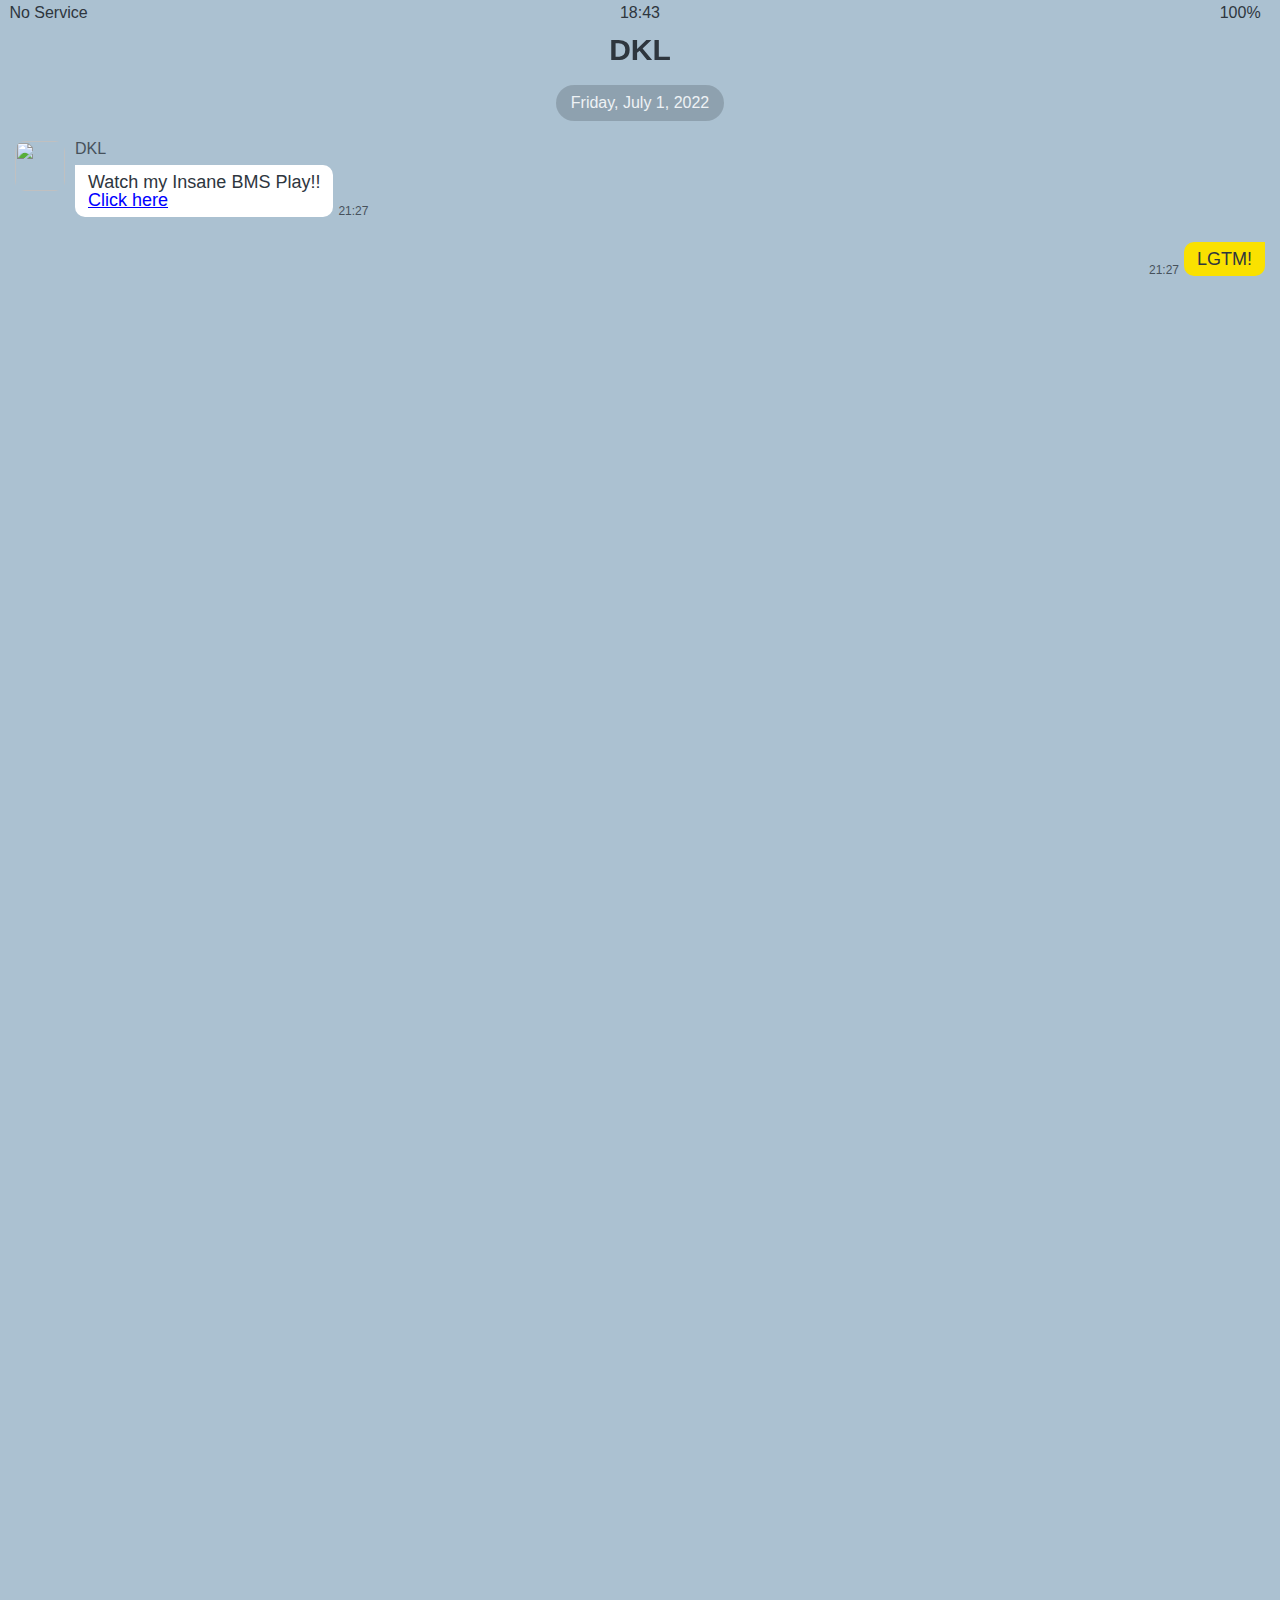
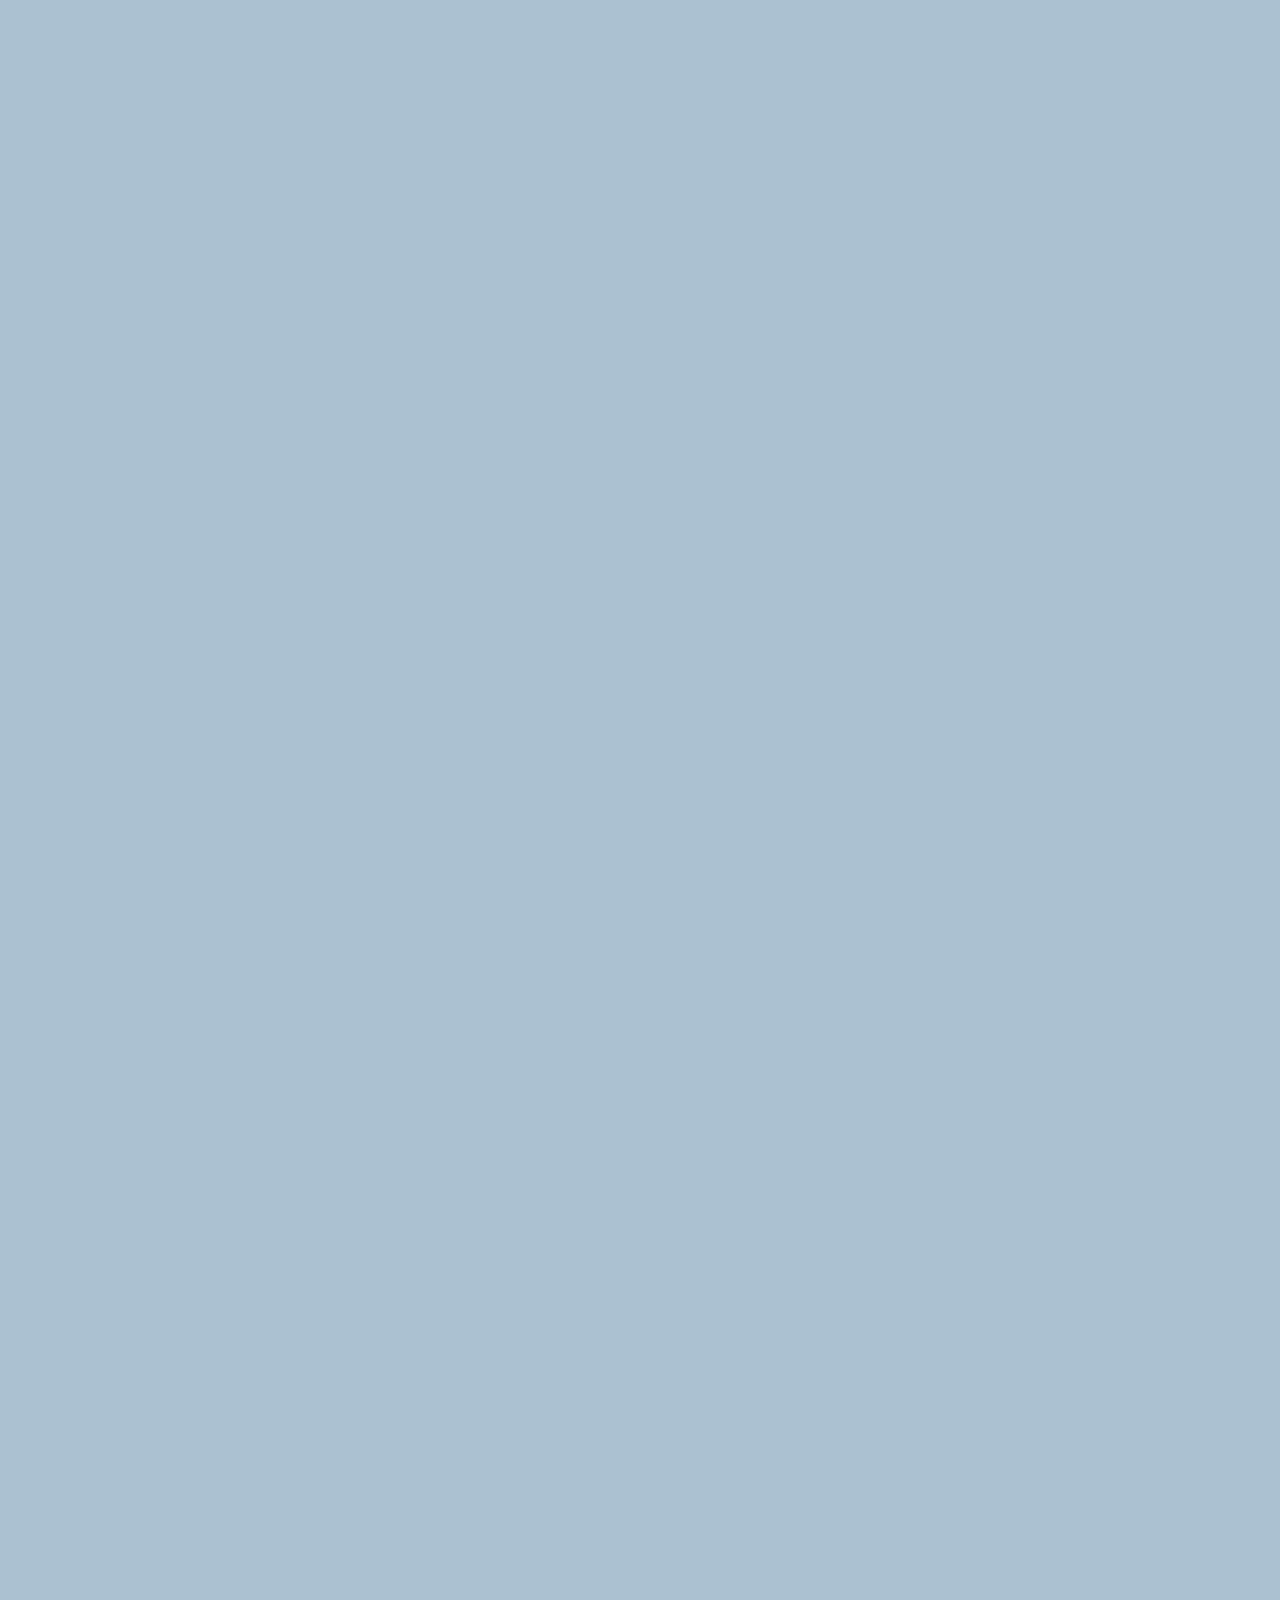
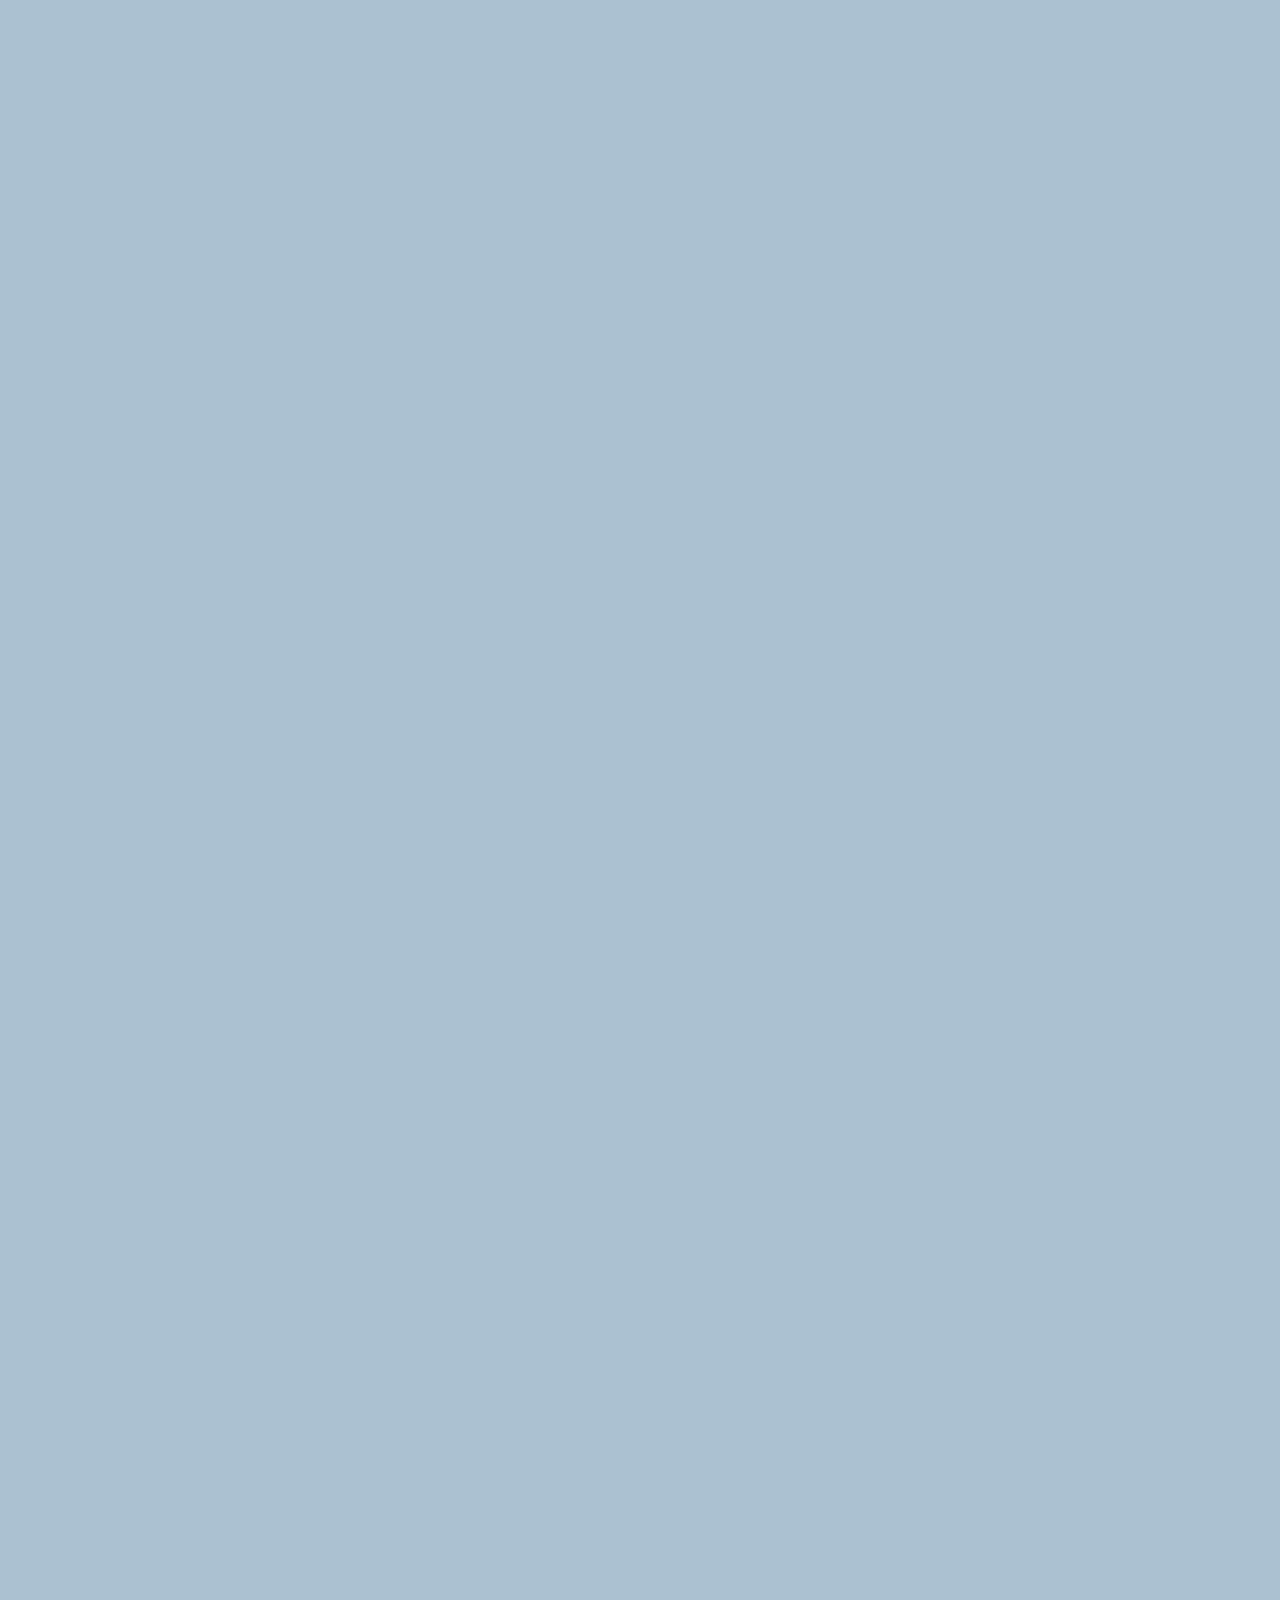
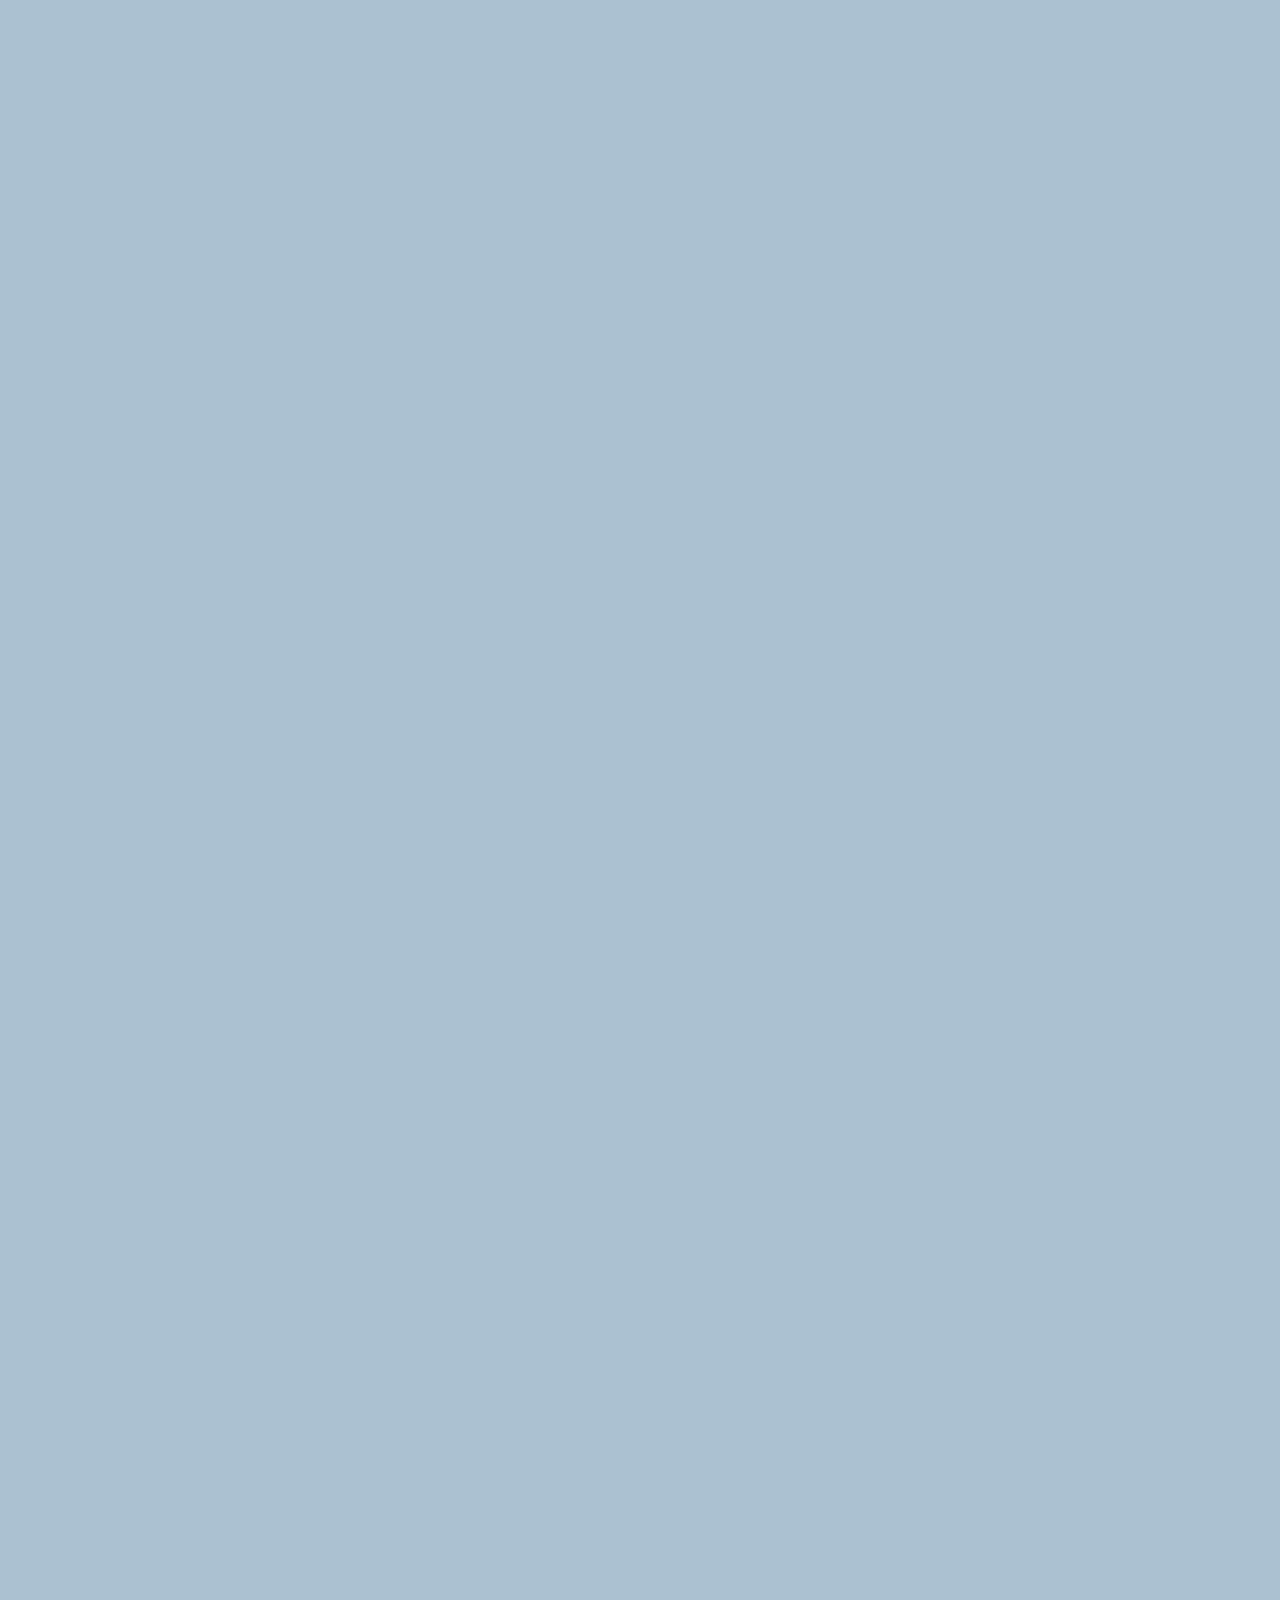
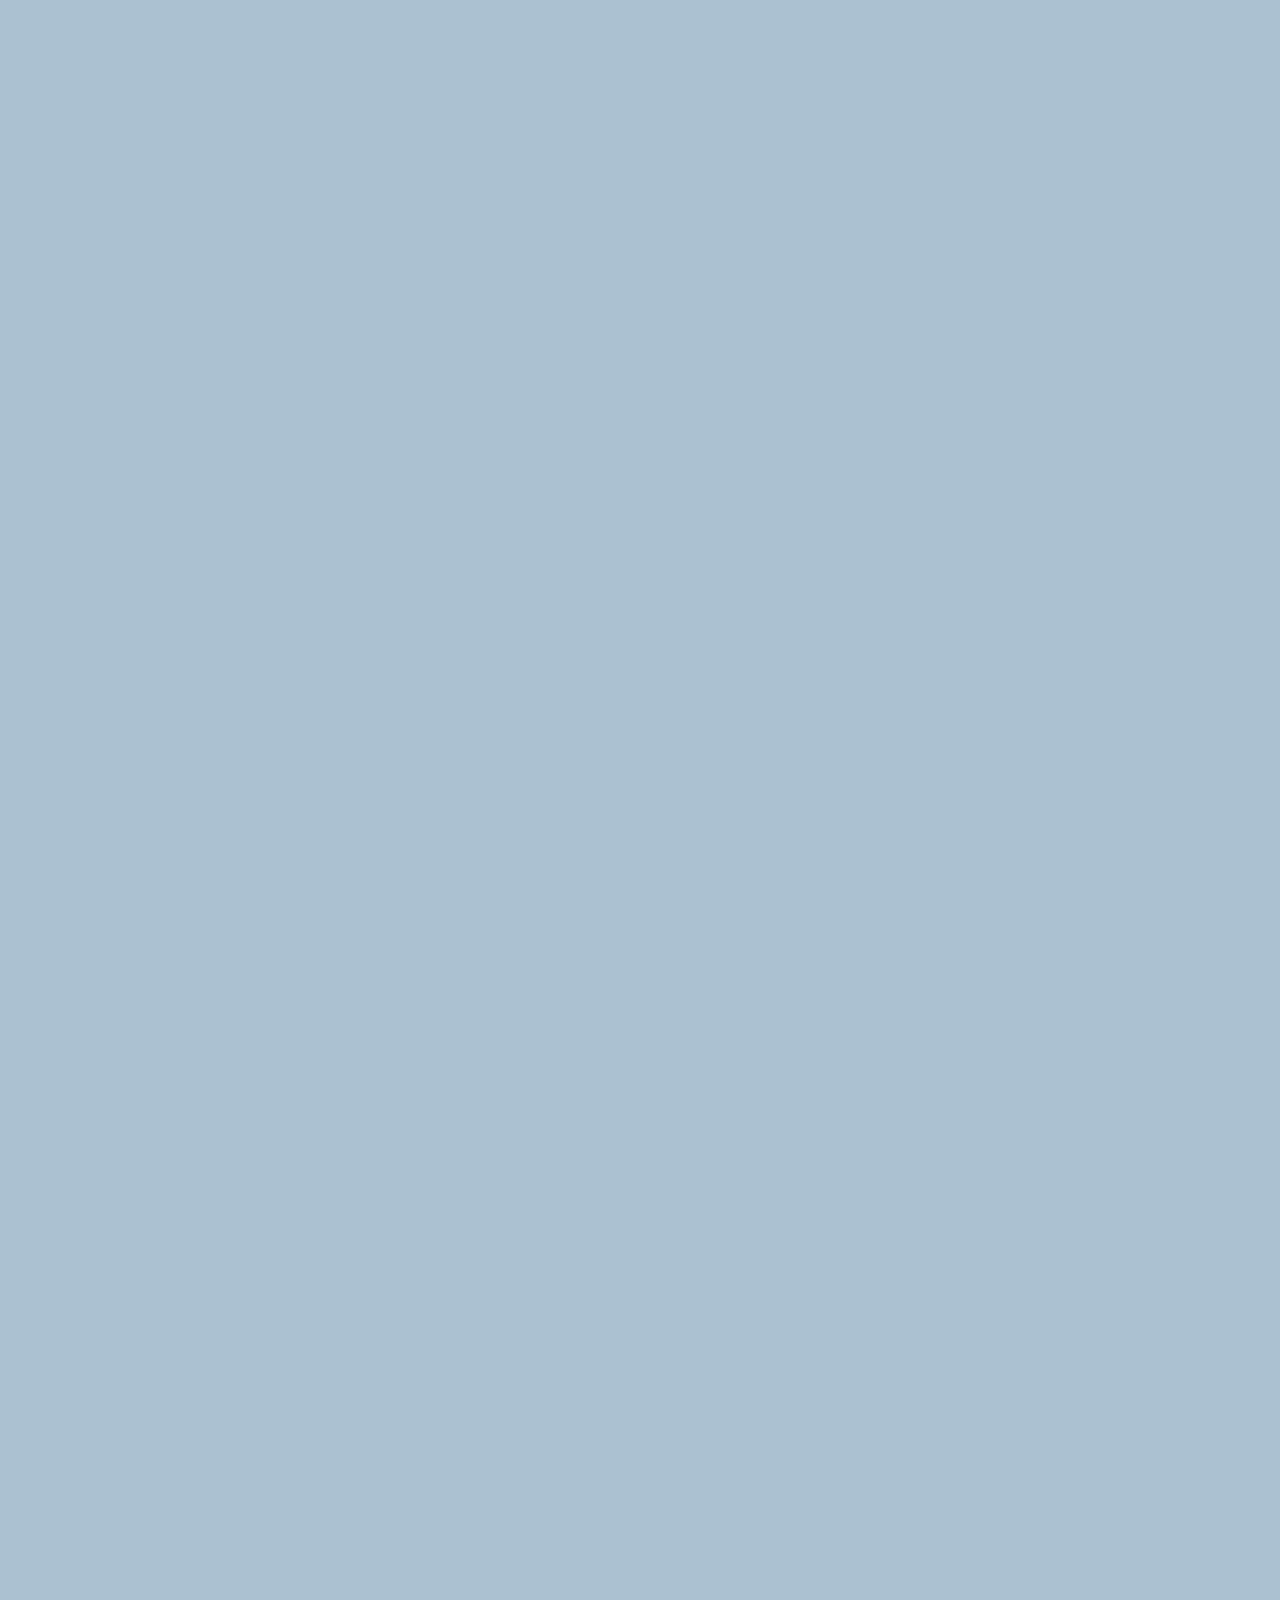
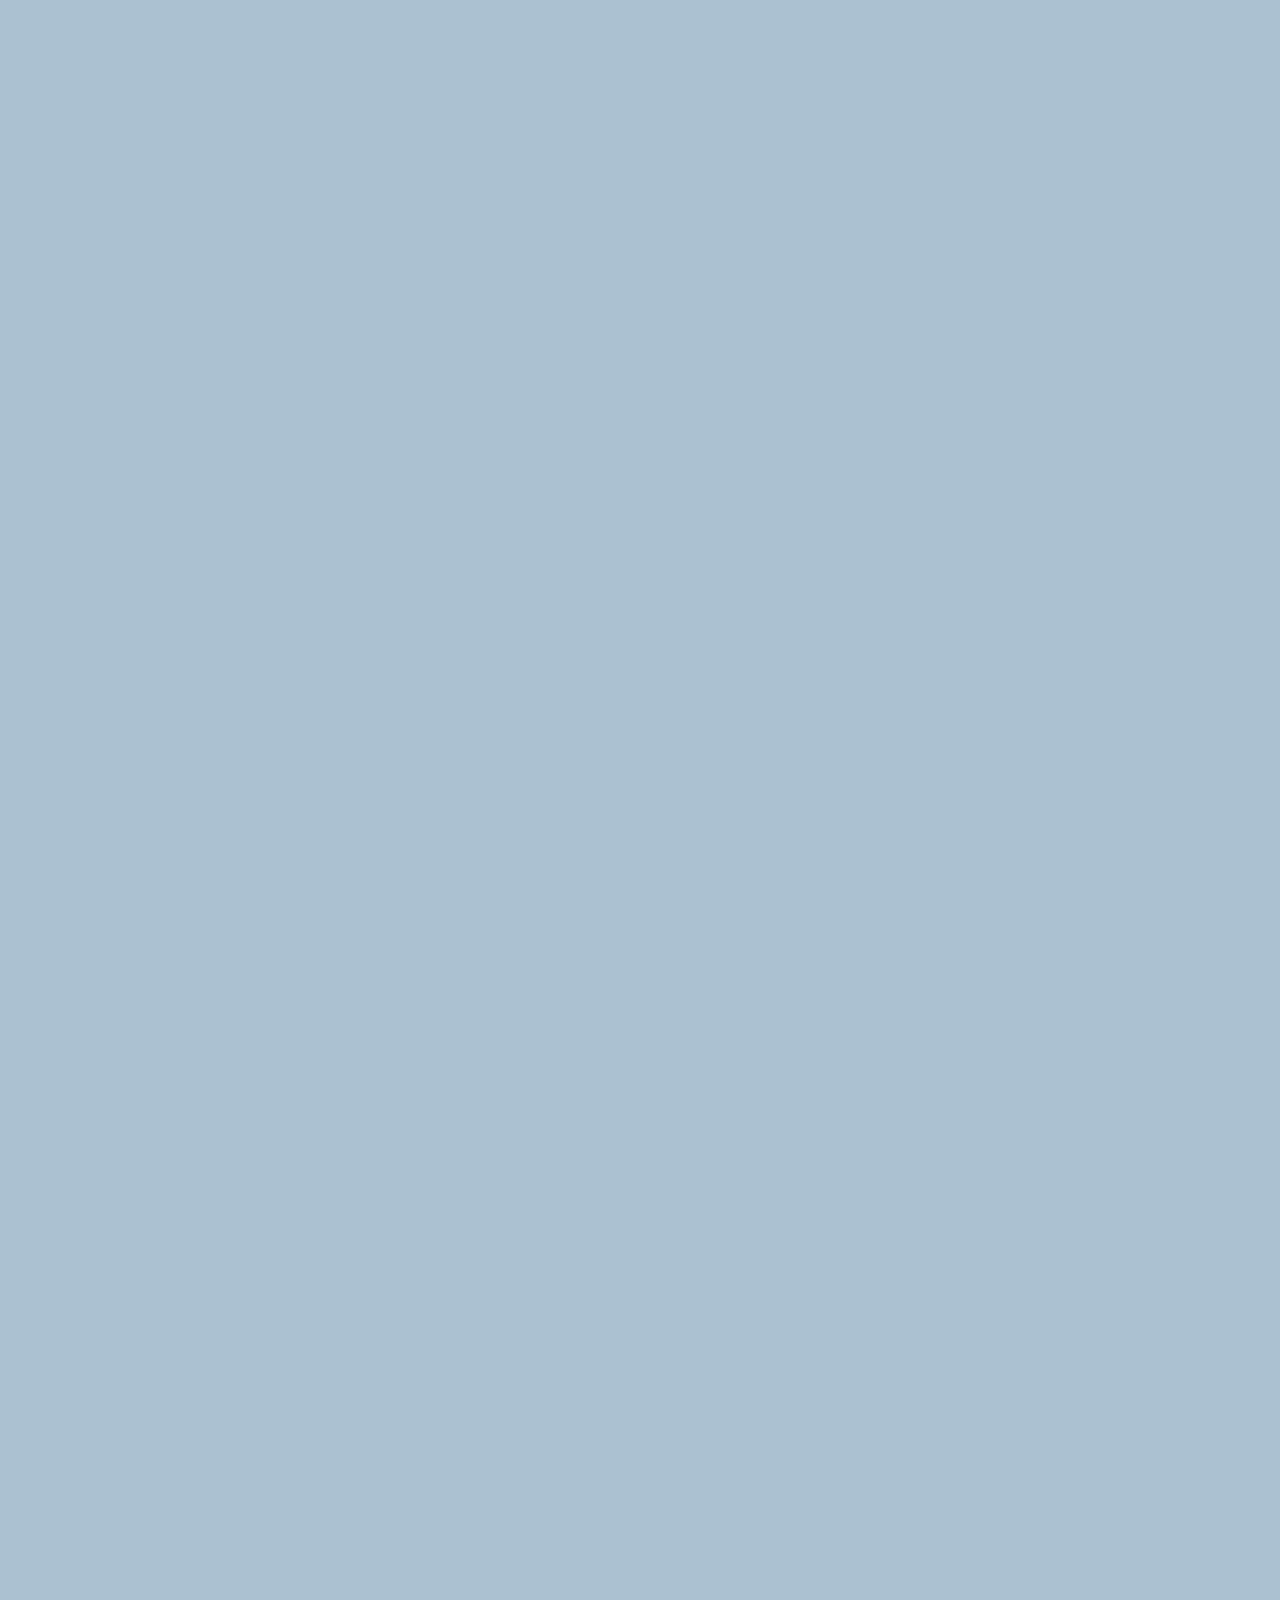
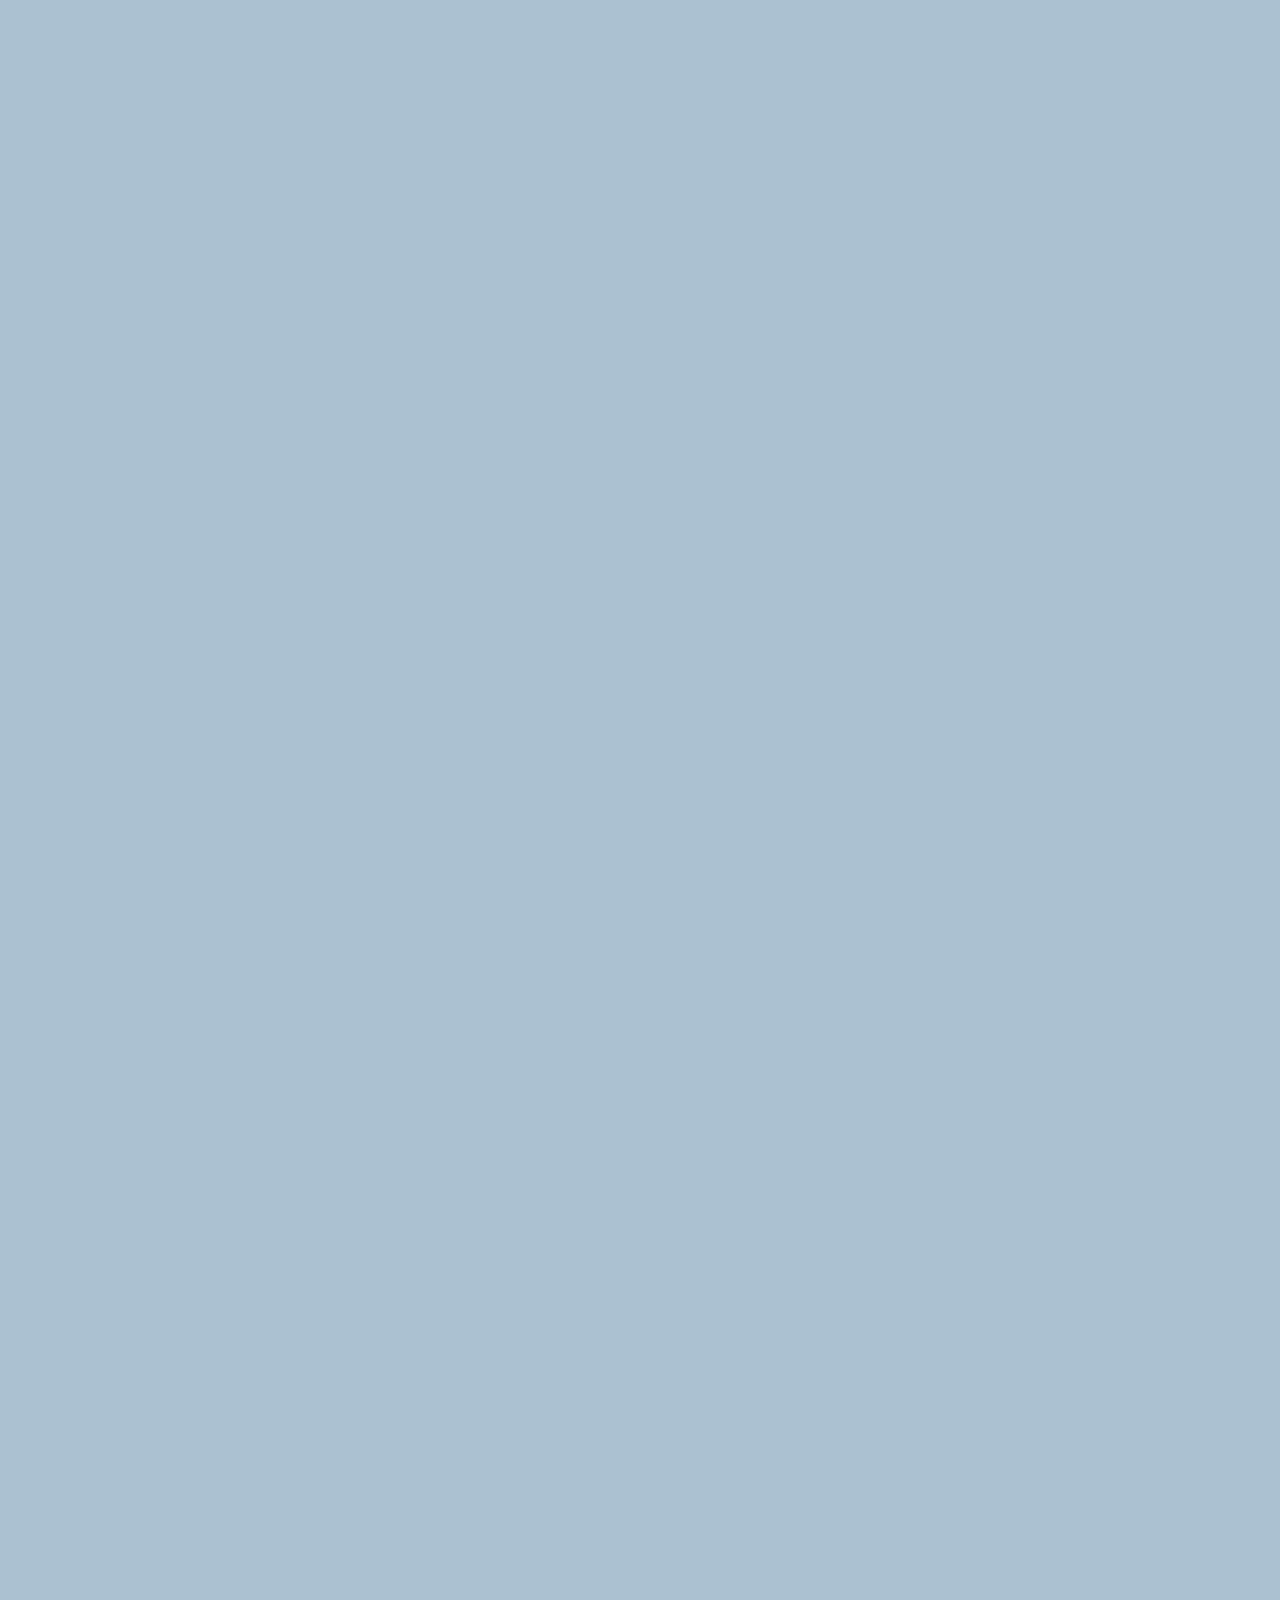
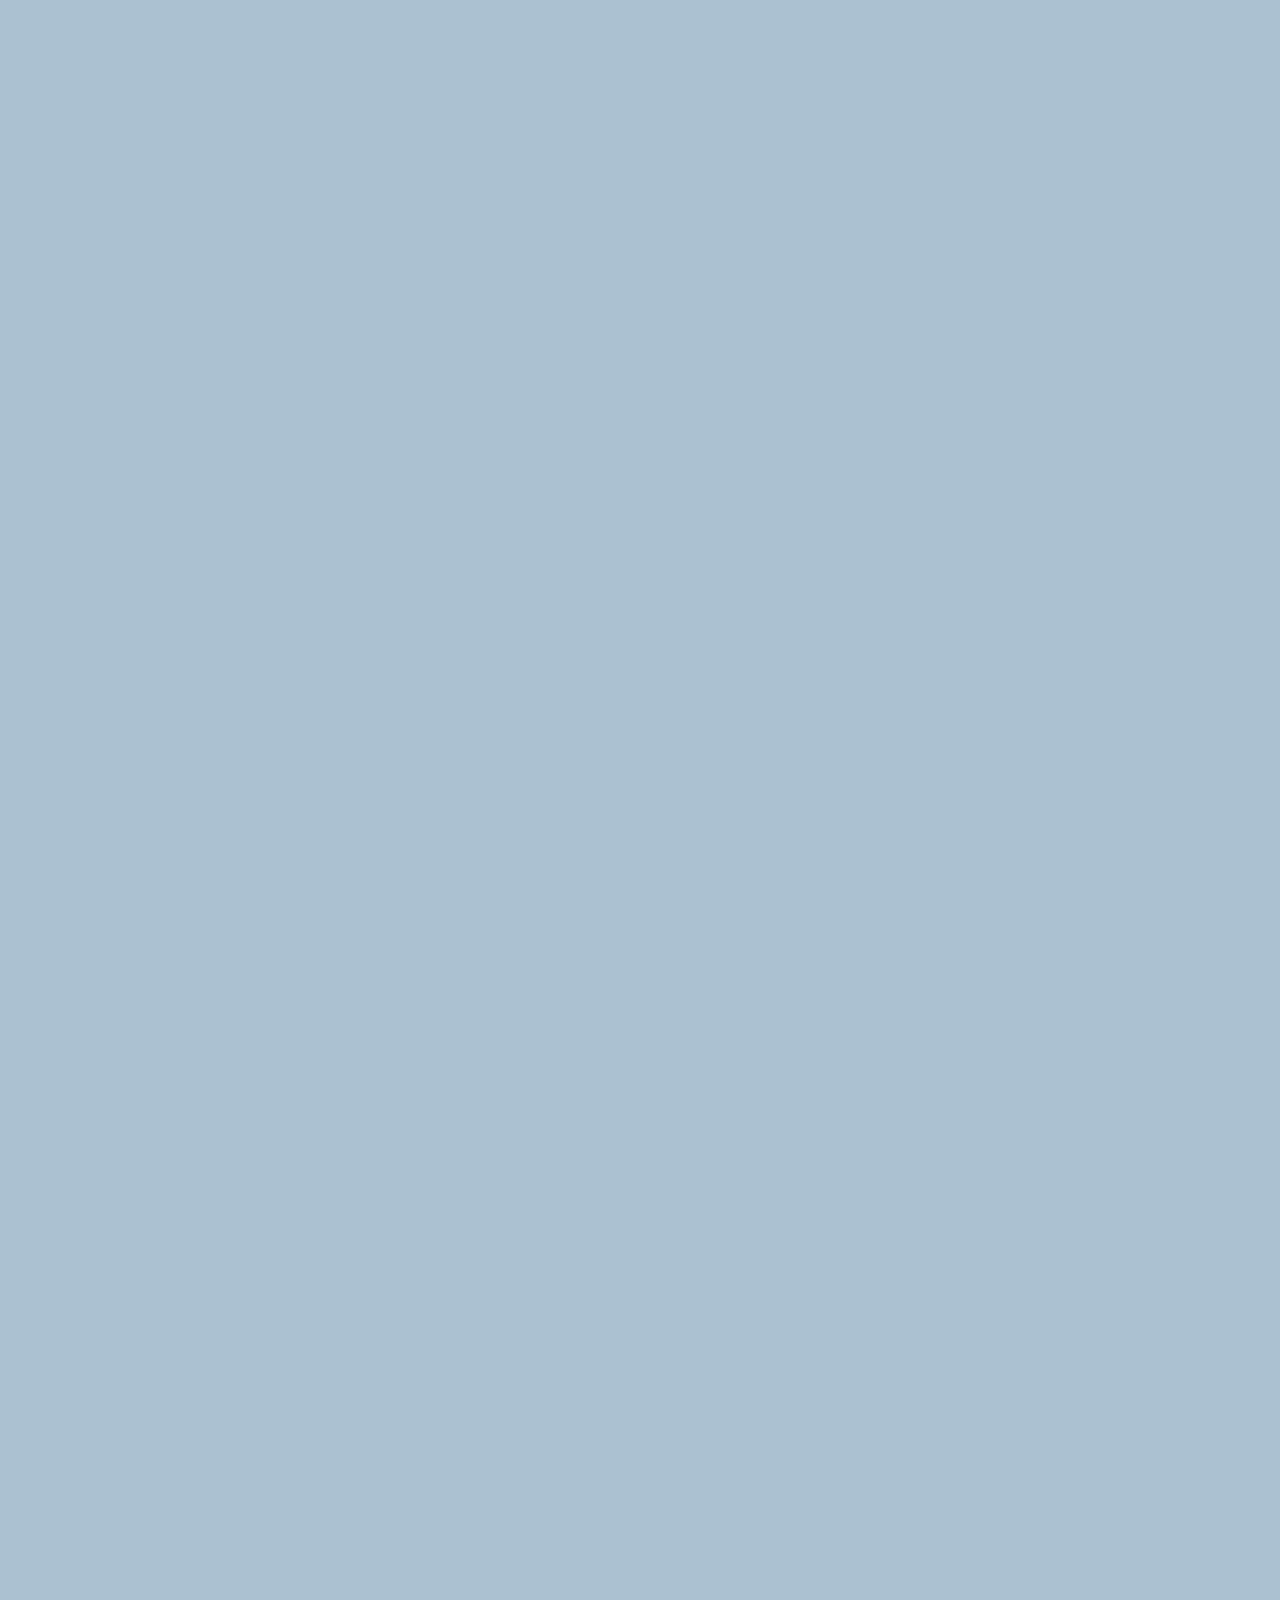
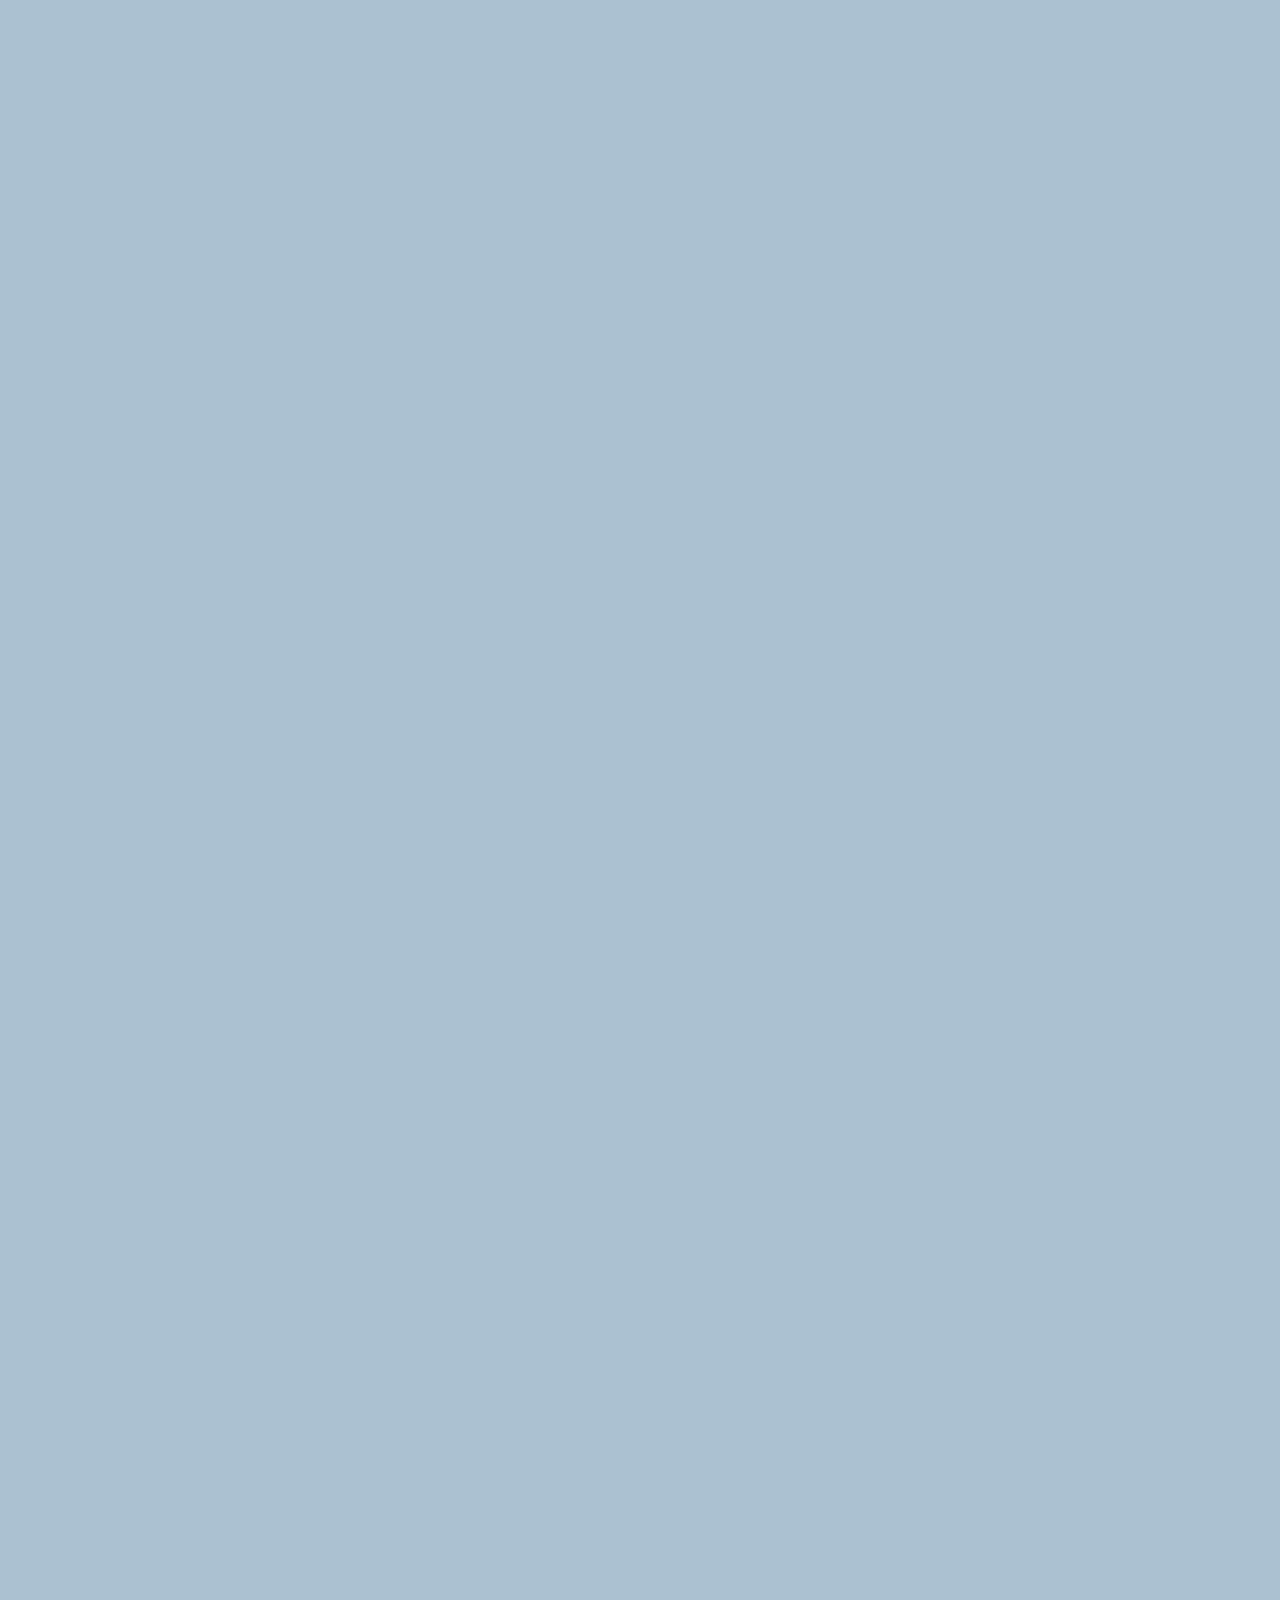
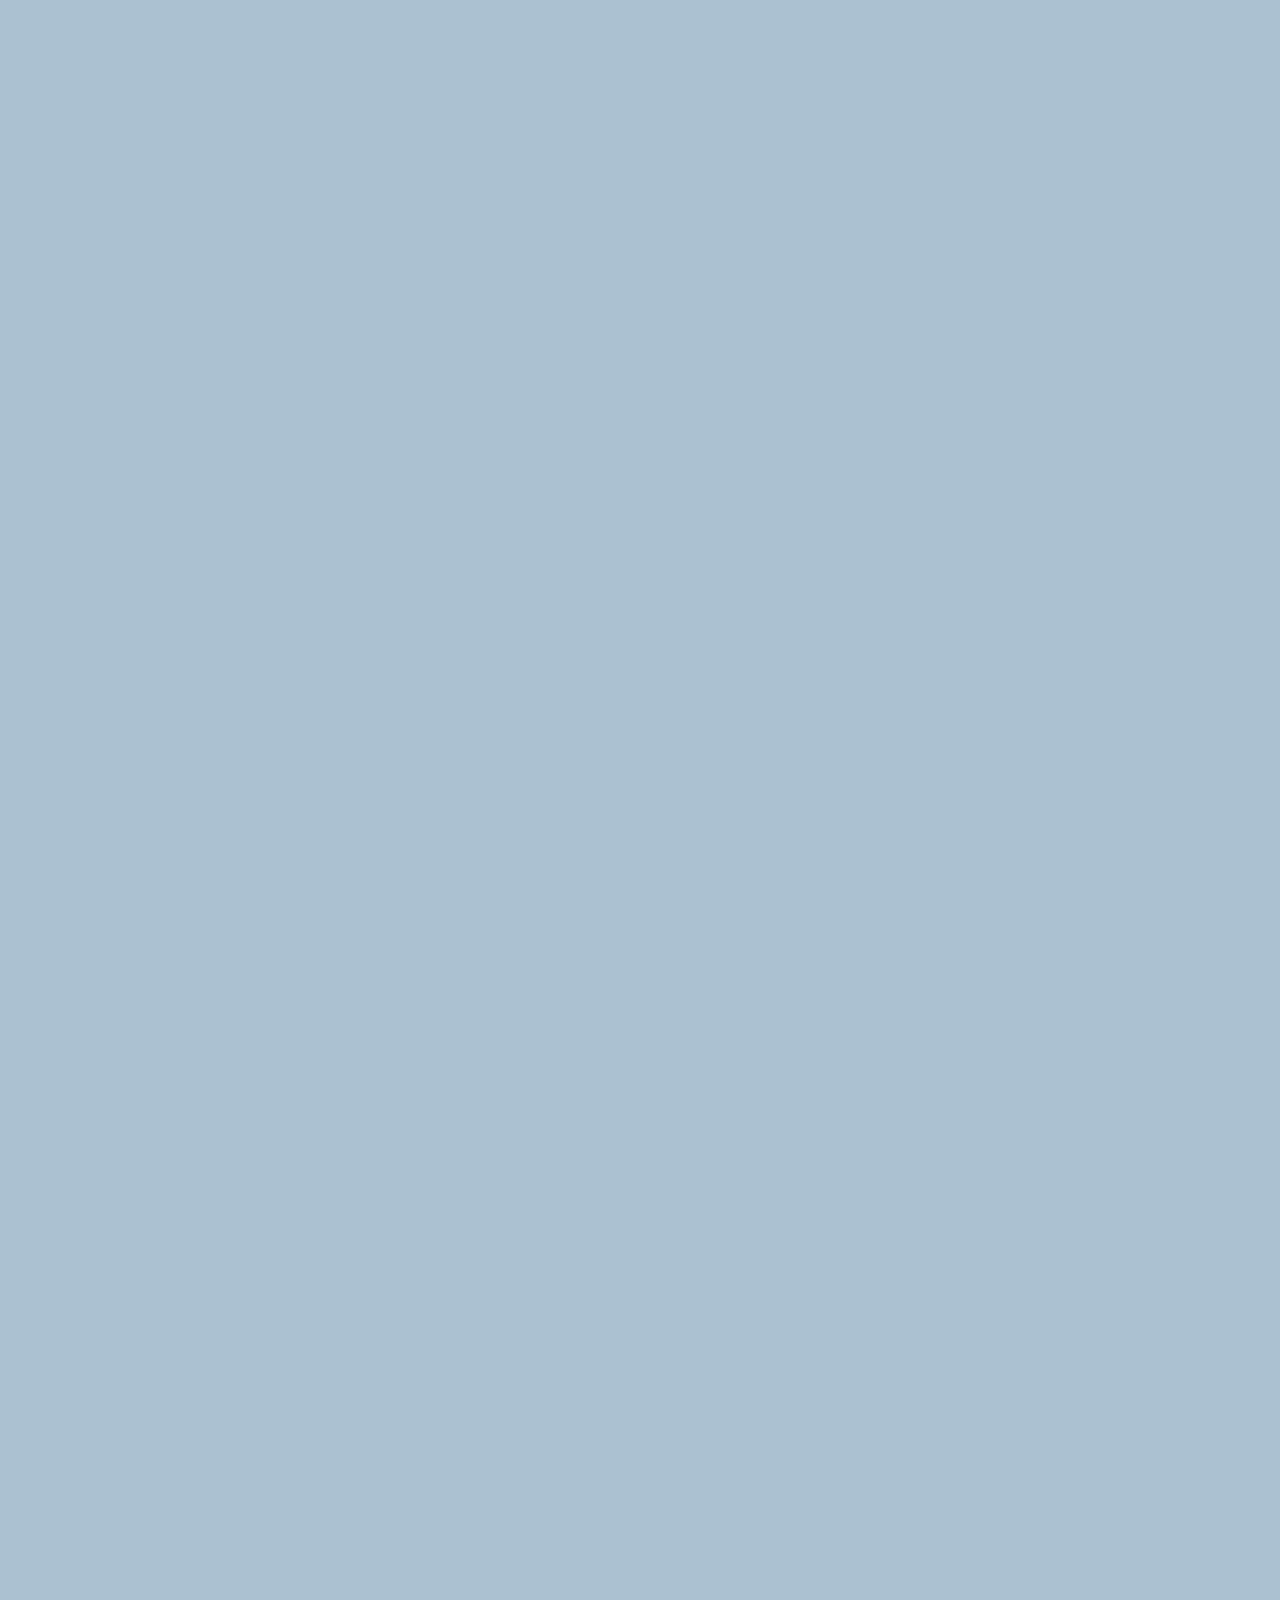
==== chat.html @ 5a0eaf6c "Create chat.html & chat.css" ====
<!DOCTYPE html>
<html lang="en">
  <head>
    <link rel="stylesheet" href="css/styles.css" />
    <meta charset="UTF-8" />
    <meta name="viewport" content="width=device-width, initial-scale=1.0" />
    <meta http-equiv="X-UA-Compatible" content="IE=edge" />
    <title>Chat - KokoaClone</title>
  </head>
  <body id="chat-screen" class="box">
    <div class="status-bar">
      <div class="status-bar__column">
        <span>No Service</span>
        <i class="fas fa-wifi"></i>
        <!-- i means icon -->
      </div>
      <div class="status-bar__column">
        <span>18:43</span>
        <!-- To Do: Js for realtime-->
      </div>
      <div class="status-bar__column">
        <span>100%</span>
        <i class="fas fa-battery-full fa-lg"></i>
        <i class="fas fa-bolt"></i>
      </div>
    </div>
    <div class="guard"></div>

    <header class="alt-header">
      <div class="alt-header__column">
        <a href="javascript:history.back()">
          <i class="fas fa-angle-left fa-2x"></i>
        </a>
      </div>
      <div class="alt-header__column">
        <h1 class="alt-header__title">DKL</h1>
      </div>
      <div class="alt-header__column">
        <span><i class="fas fa-search fa-lg"></i></span>
        <span><i class="fas fa-bars fa=lg"></i></span>
      </div>
    </header>

    <main class="main-screen main-chat">
      <div class="chat__timestamp">Friday, July 1, 2022</div>

      <div class="message-row">
        <img src="https://avatars.githubusercontent.com/u/95444292" />
        <div class="message-row__content">
          <span class="message__author">DKL</span>
          <div class="message__info">
            <div class="message__bubble">
              <span class="message__bubble-top"
                >Watch my Insane BMS Play!!</span
              >
              <span class="message__bubble-bottom"
                ><a
                  href="https://www.youtube.com/watch?v=jygXDOUBKvs"
                  class="href_chat"
                  >Click here</a
                ></span
              >
            </div>
            <span class="message__time">21:27</span>
          </div>
        </div>
      </div>

      <div class="message-row message-row__own">
        <div class="message-row__content">
          <div class="message__info">
            <div class="message__bubble">
              <span class="message__bubble-one">LGTM!</span>
            </div>
            <span class="message__time">21:27</span>
          </div>
        </div>
      </div>
    </main>

    <script
      src="https://kit.fontawesome.com/6478f529f2.js"
      crossorigin="anonymous"
    ></script>
  </body>
</html>
---- css/styles.css ----
@import "reset.css";

/* components */
@import "components/status-bar.css";
@import "components/nav-bar.css";
@import "components/screen-header.css";
@import "components/user-component.css";
@import "components/badge.css";
@import "components/icon-row.css";
@import "components/alt-screen-header.css";

/* screens */
@import "screens/login.css";
@import "screens/friends.css";
@import "screens/find.css";
@import "screens/more.css";
@import "screens/settings.css";
@import "screens/chat.css";

:root {
  --my-yellow: #fae100;
  --my-gray: rgba(0, 0, 0, 0.5);
  --horizontal-space: 25px;
  --main-border: 1px solid rgba(0, 0, 0, 0.2);
}

/* Let's find fonts what you want on google fonts! */
body {
  color: #2e363e;
  font-family: "Segoe UI", Tahoma, Geneva, Verdana, sans-serif;
}

/* status bar guard */
.guard {
  width: 0px;
  height: 25px;
}

.box {
  -ms-overflow-style: none; /* IE and Edge */
  scrollbar-width: none; /* Firefox */
}
.box::-webkit-scrollbar {
  display: none; /* Chrome, Safari, Opera*/
}
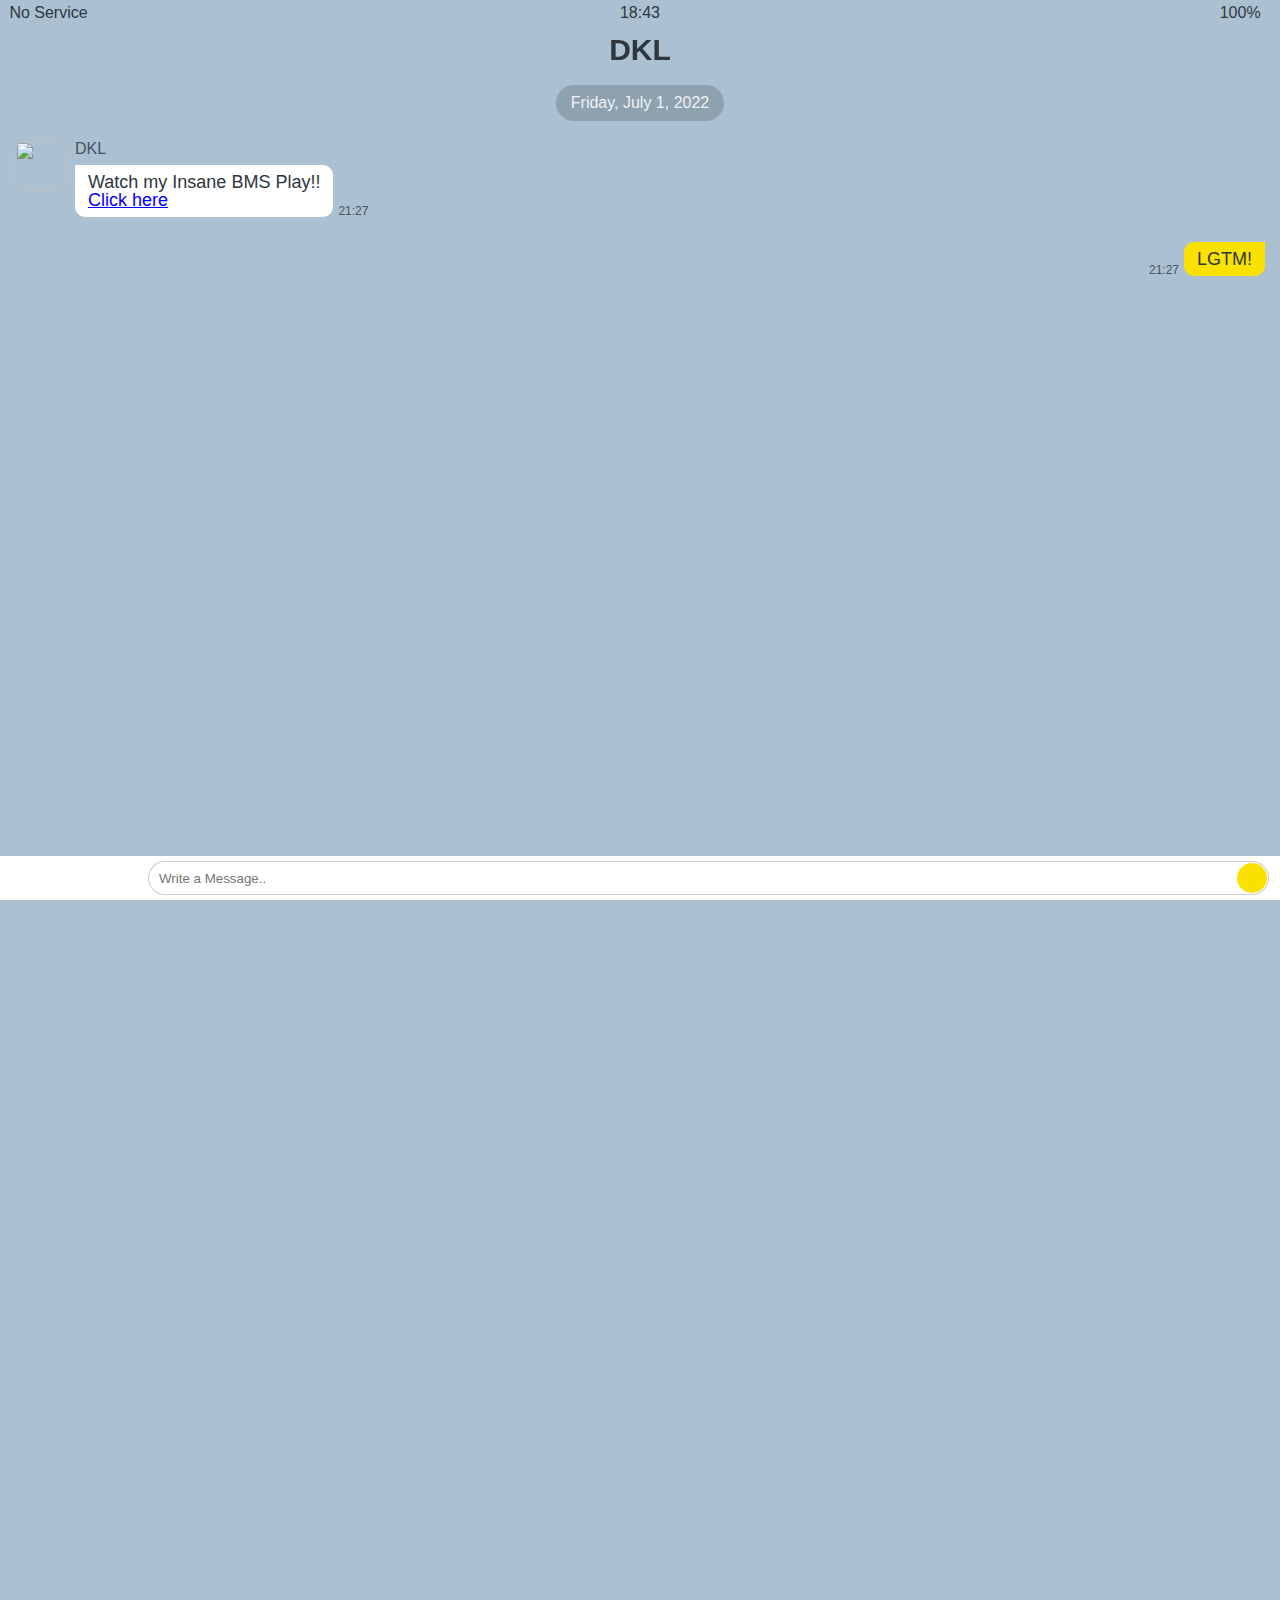
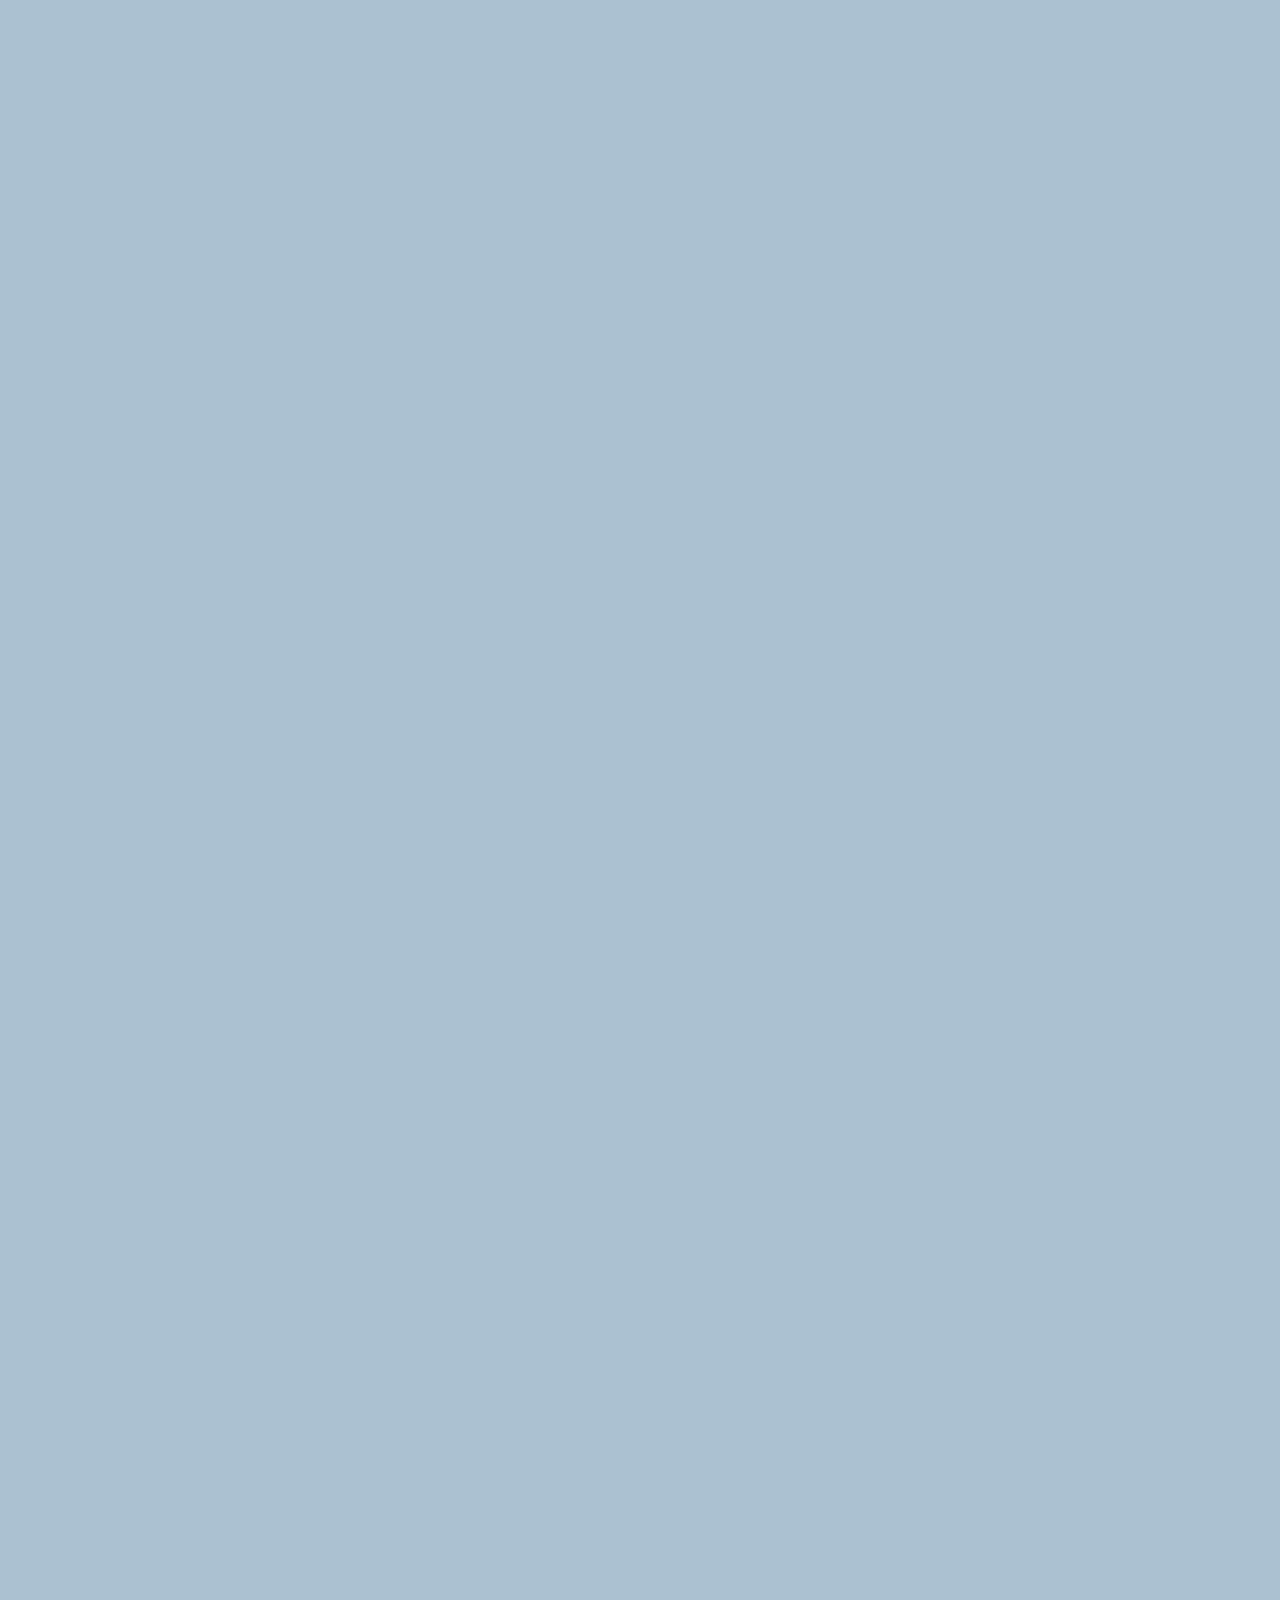
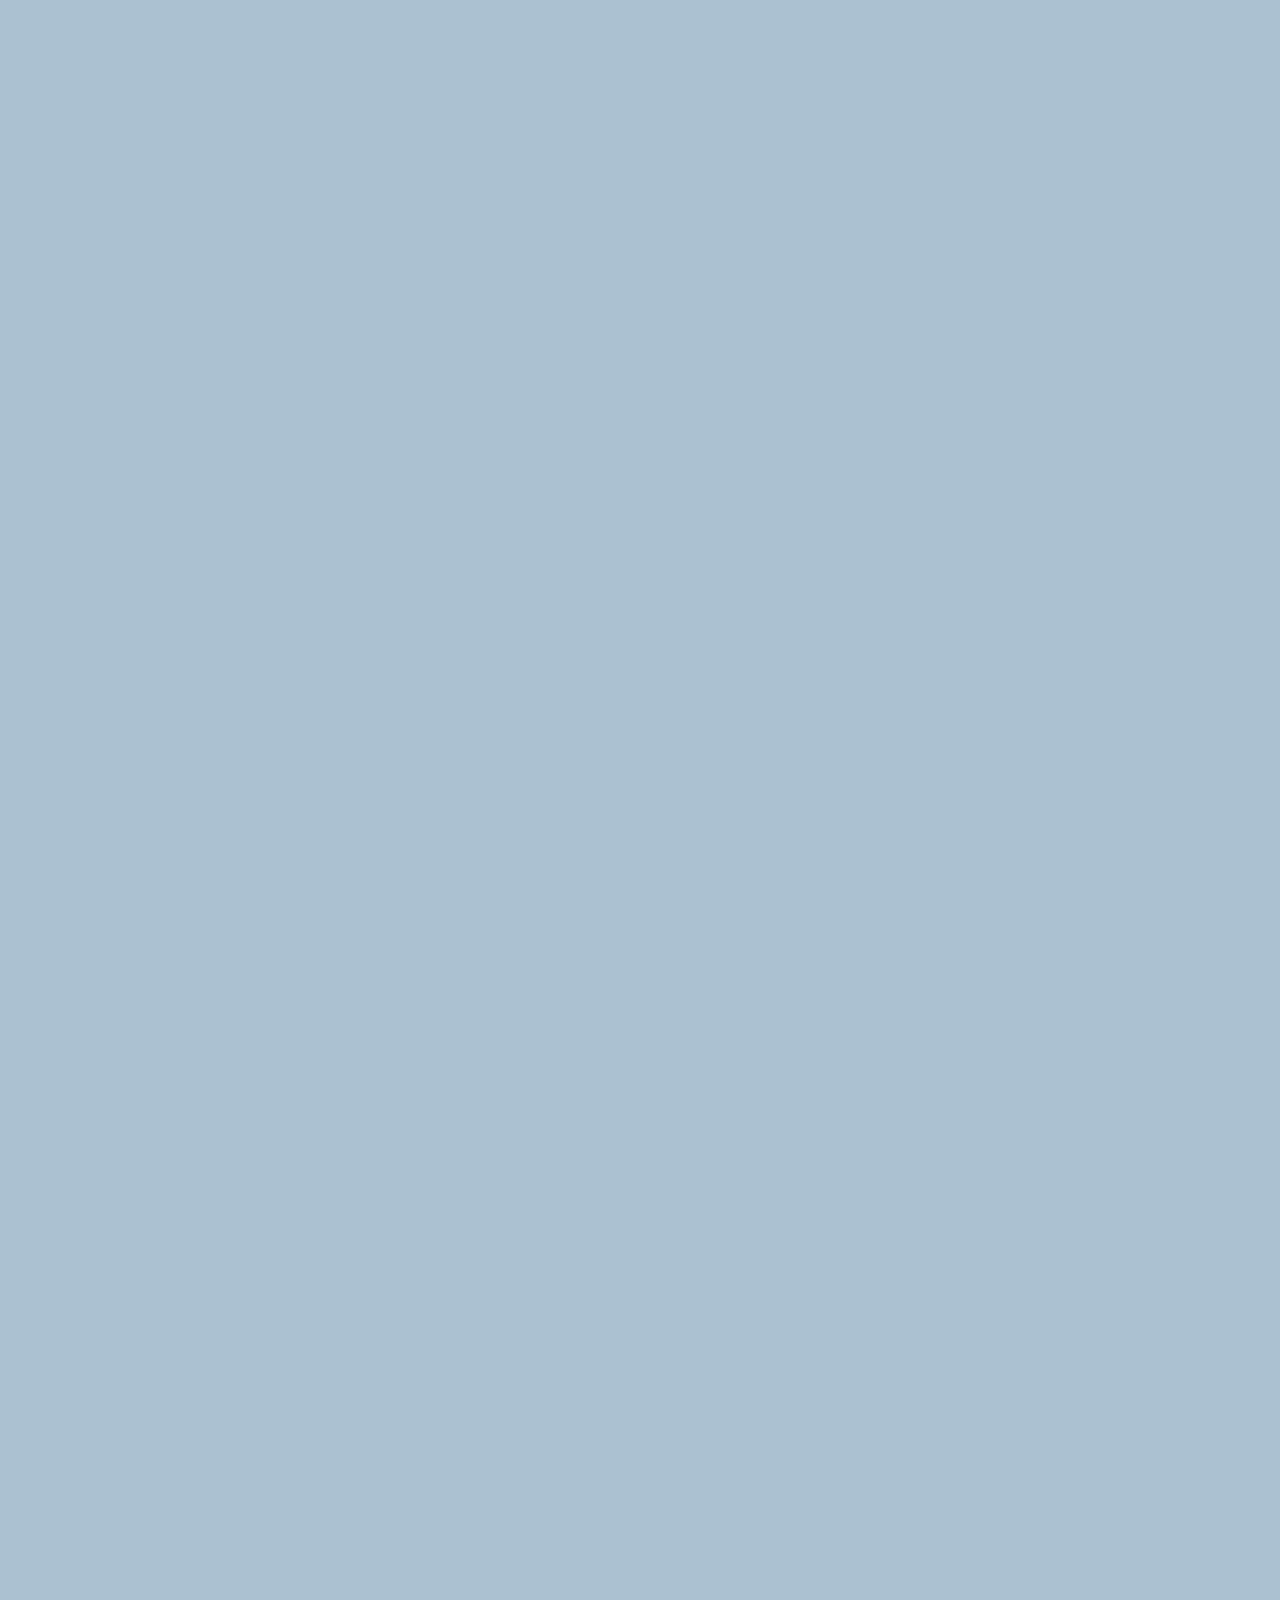
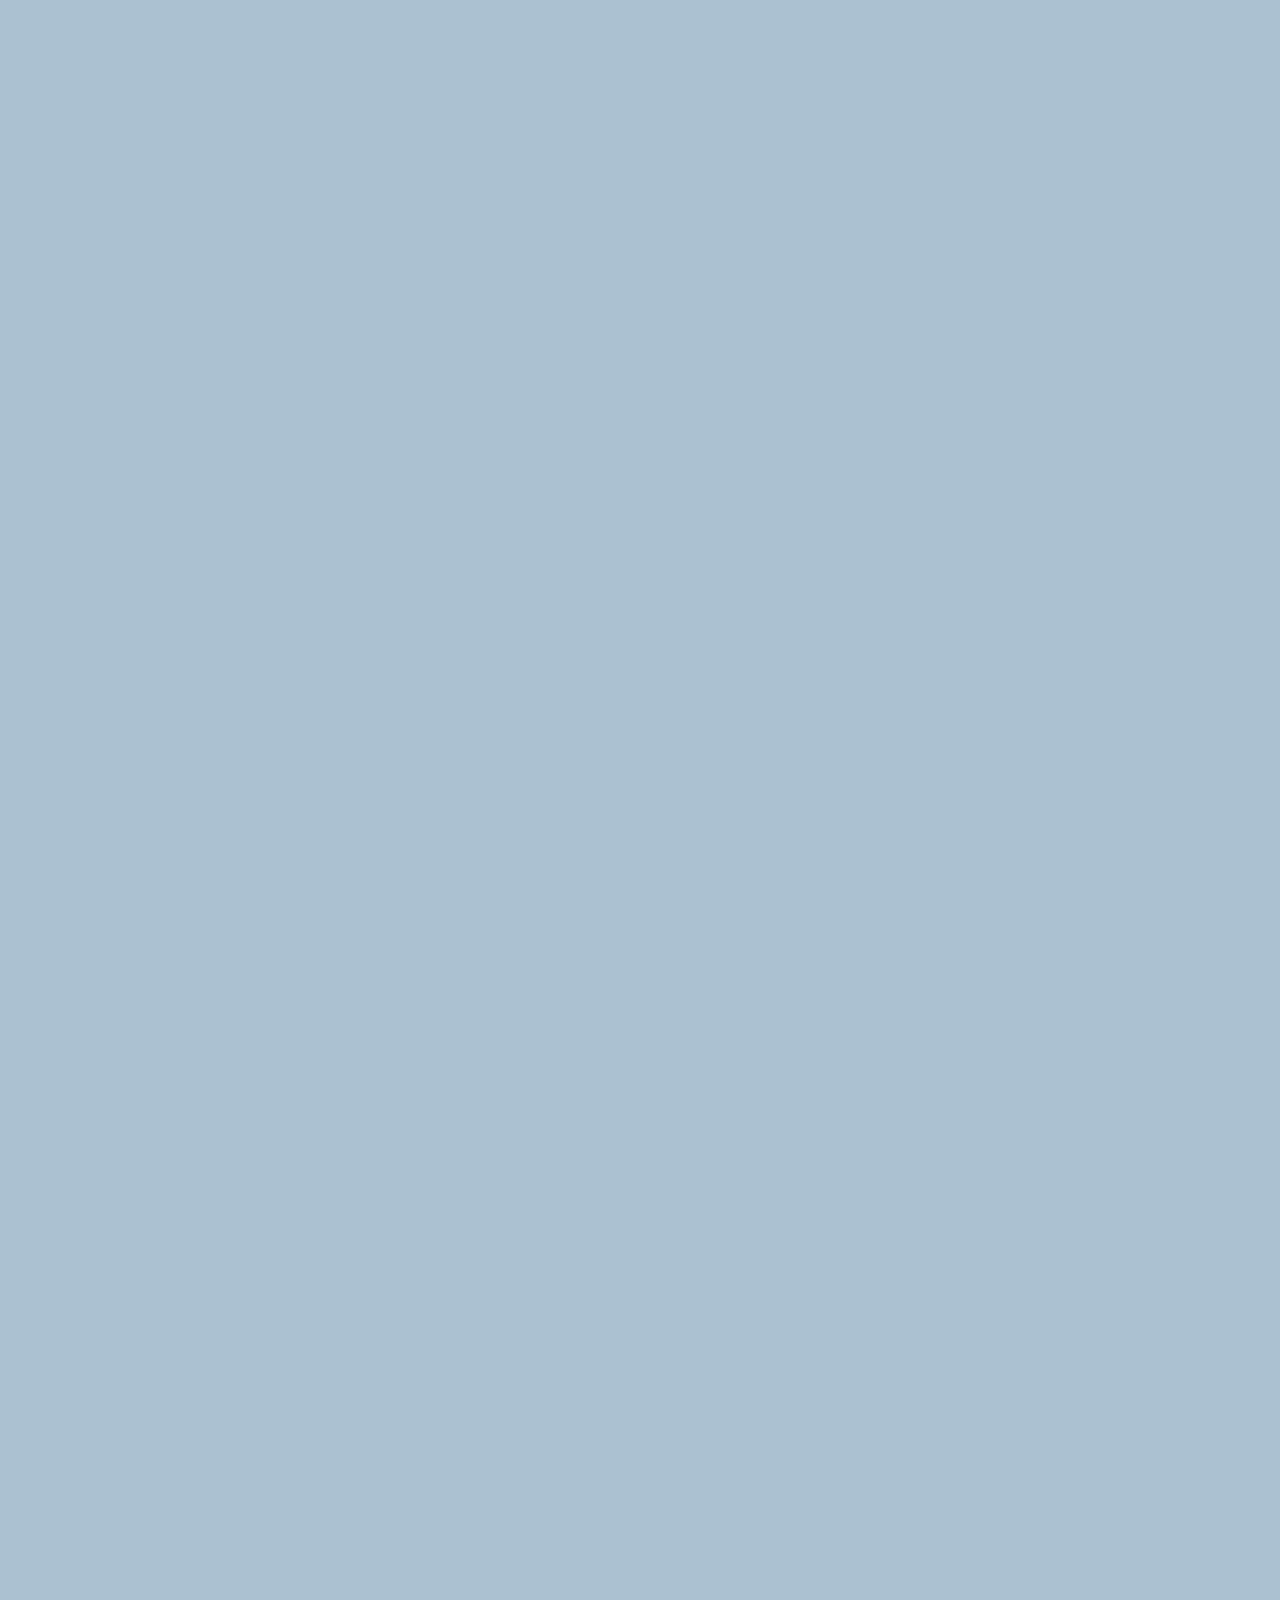
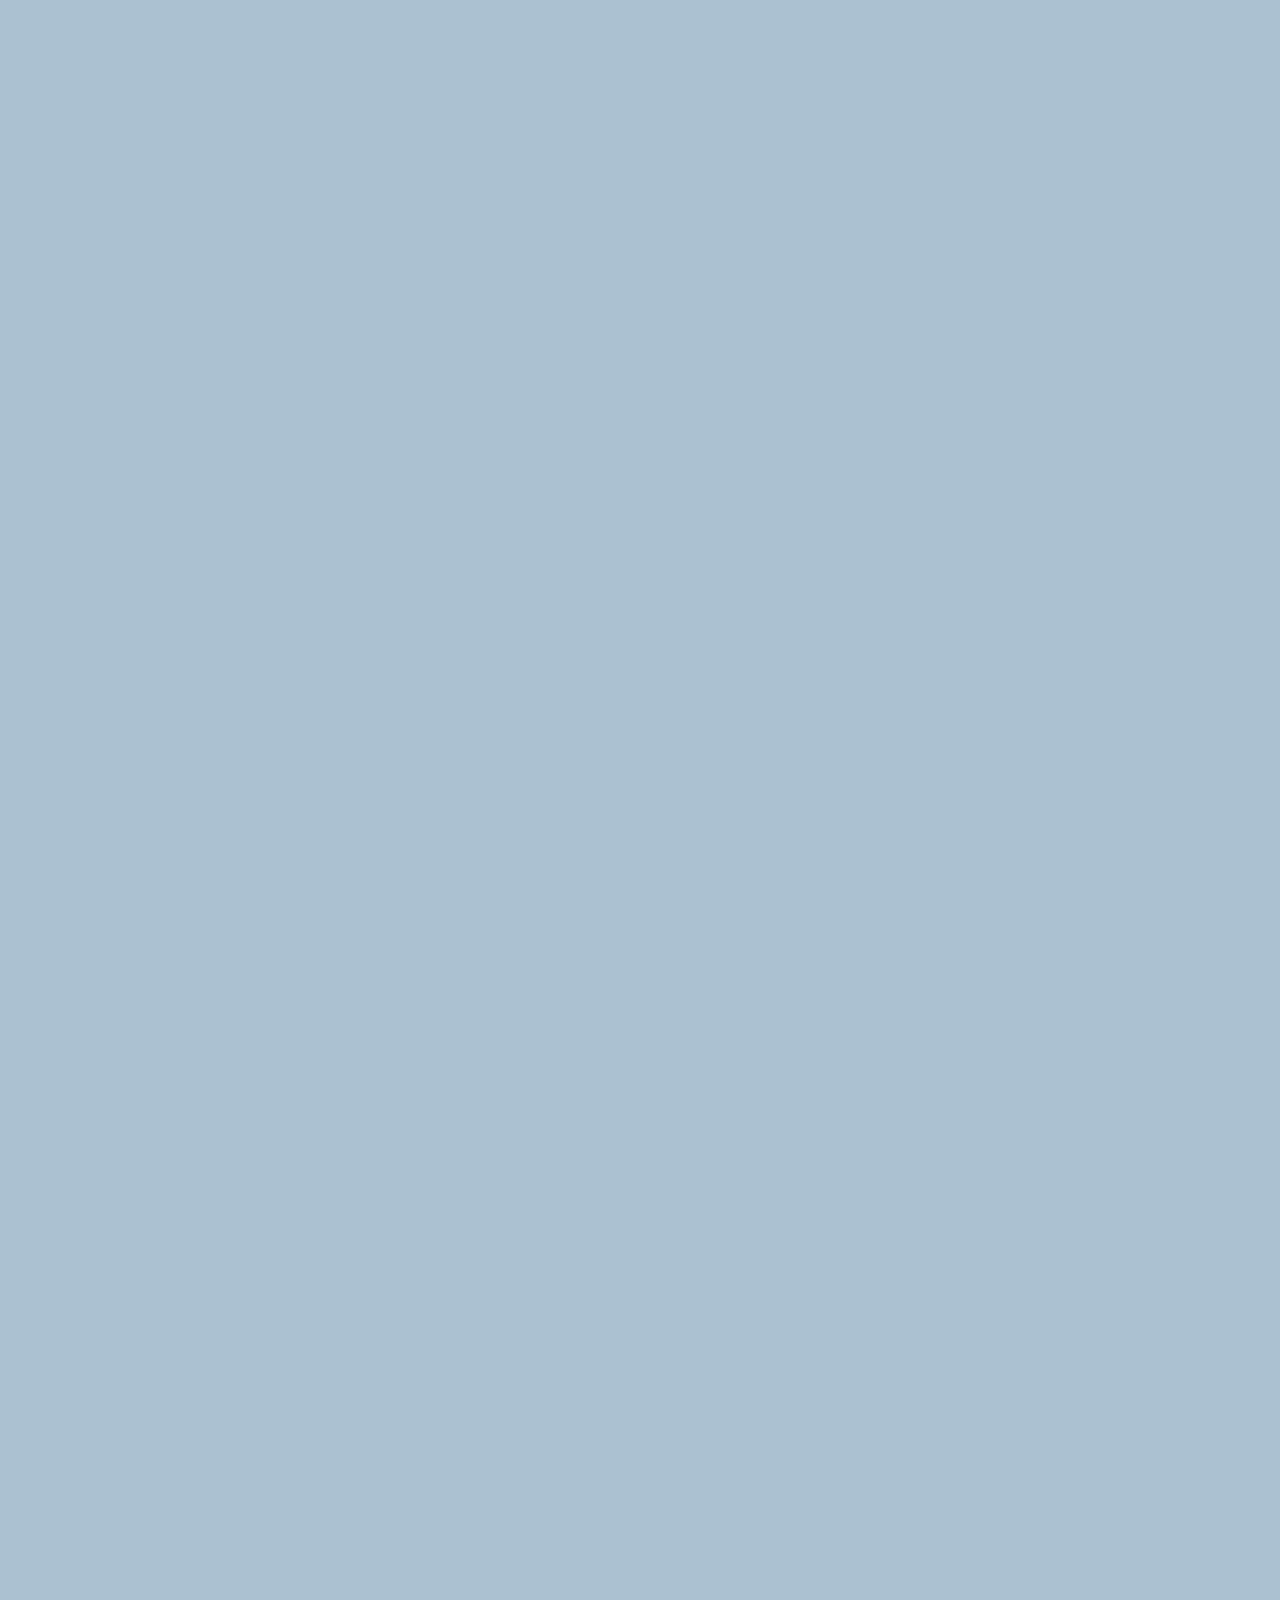
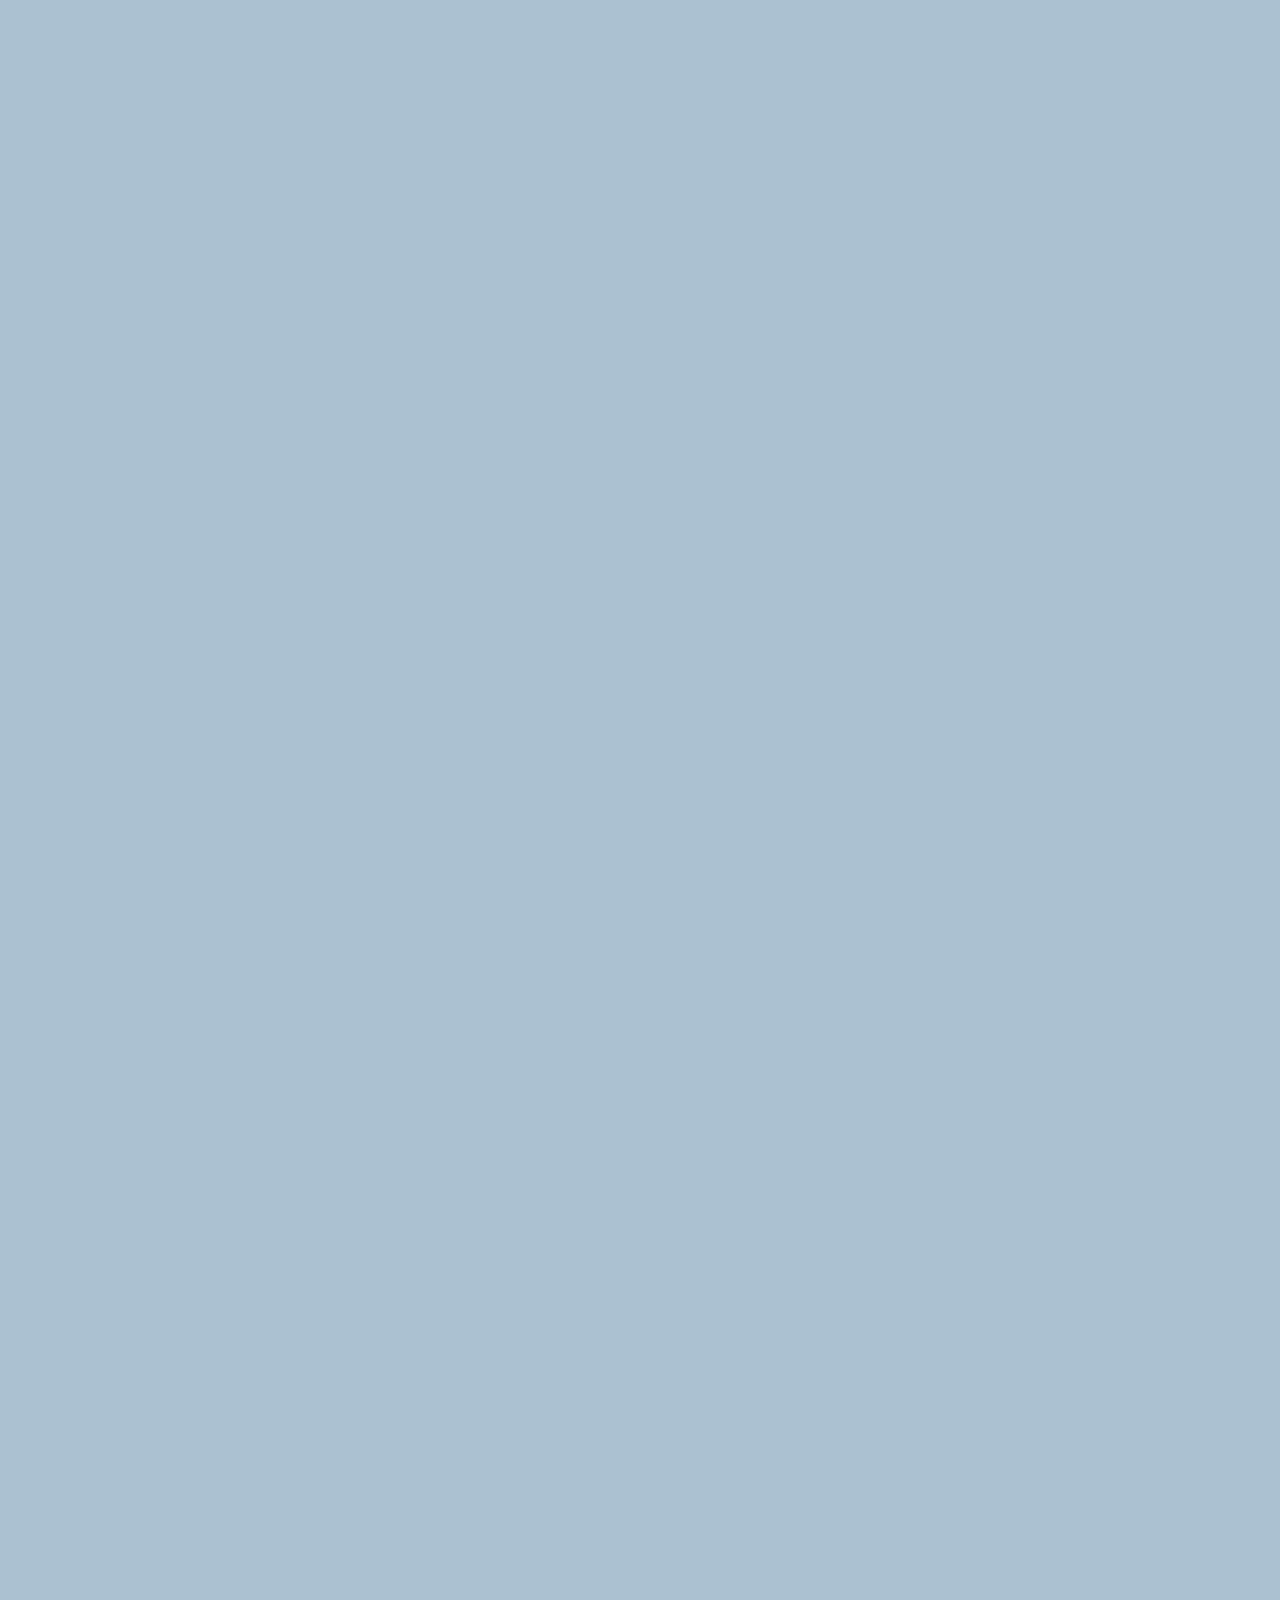
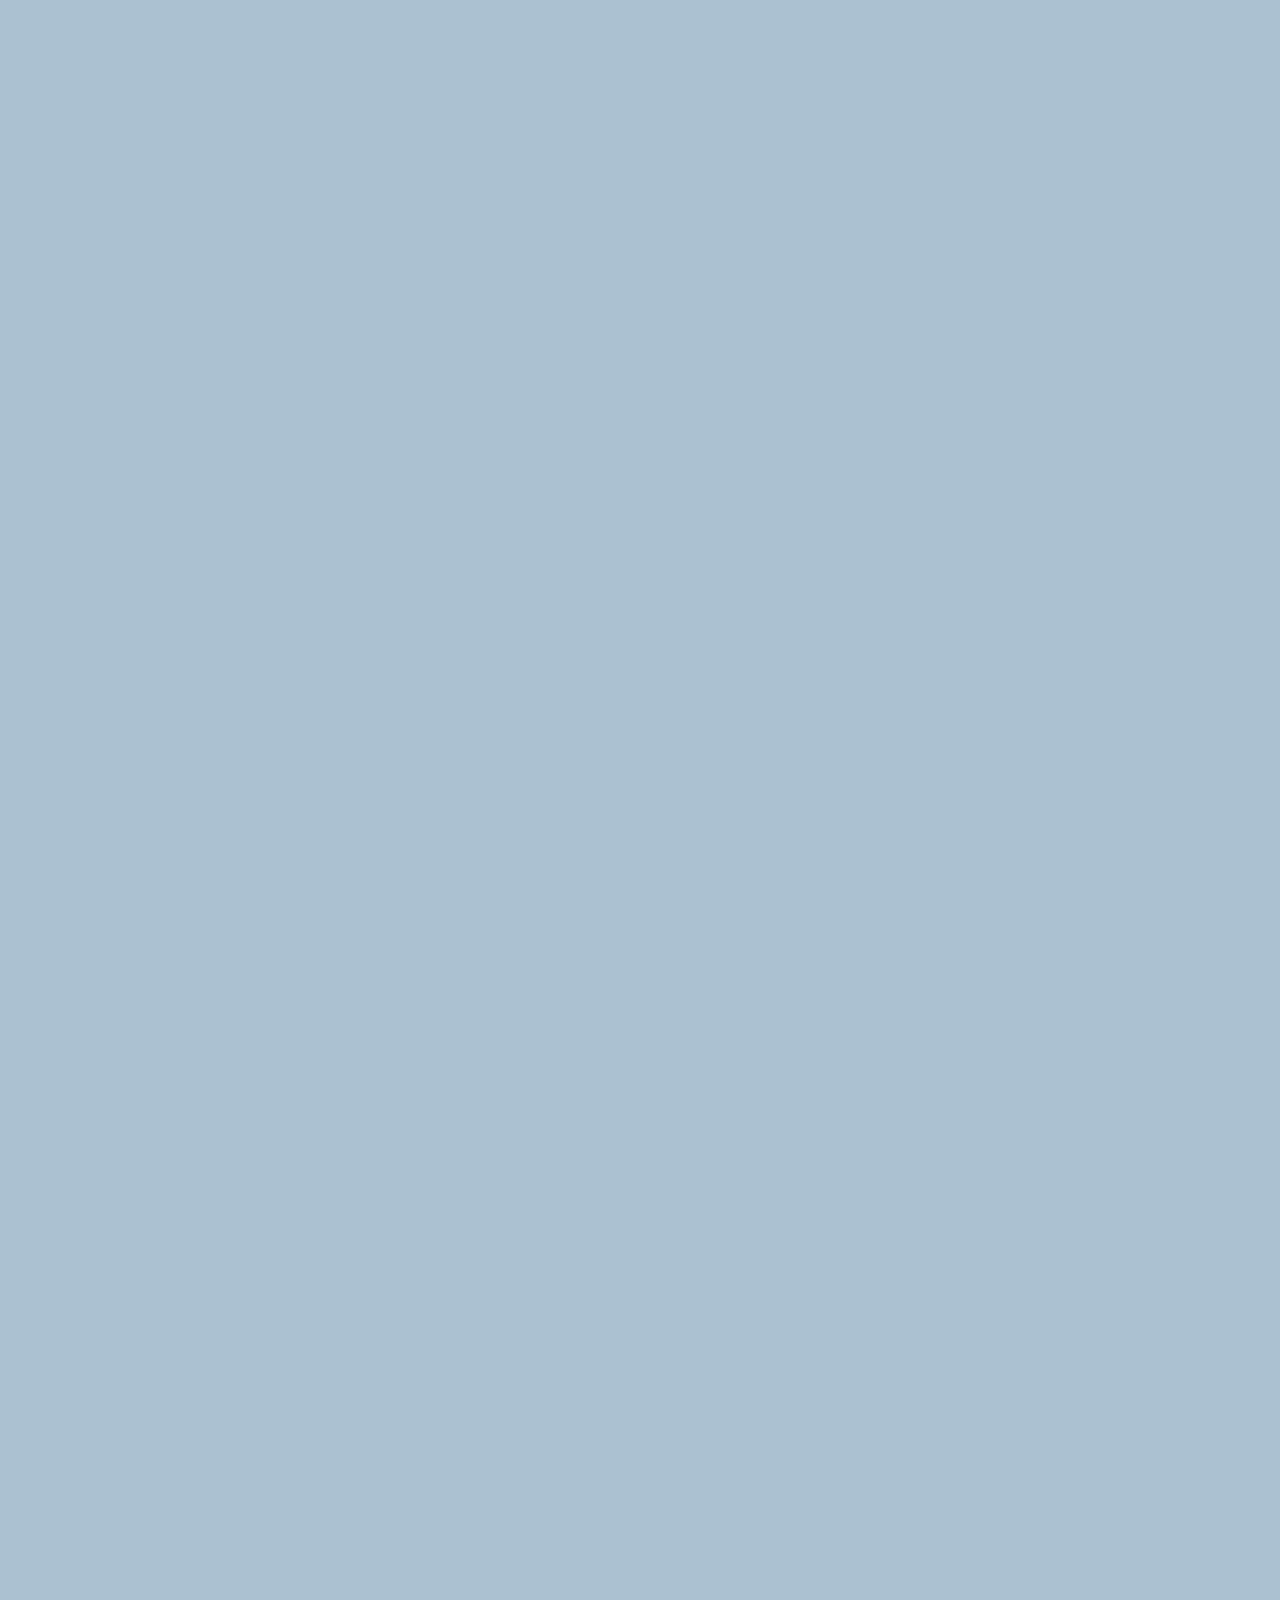
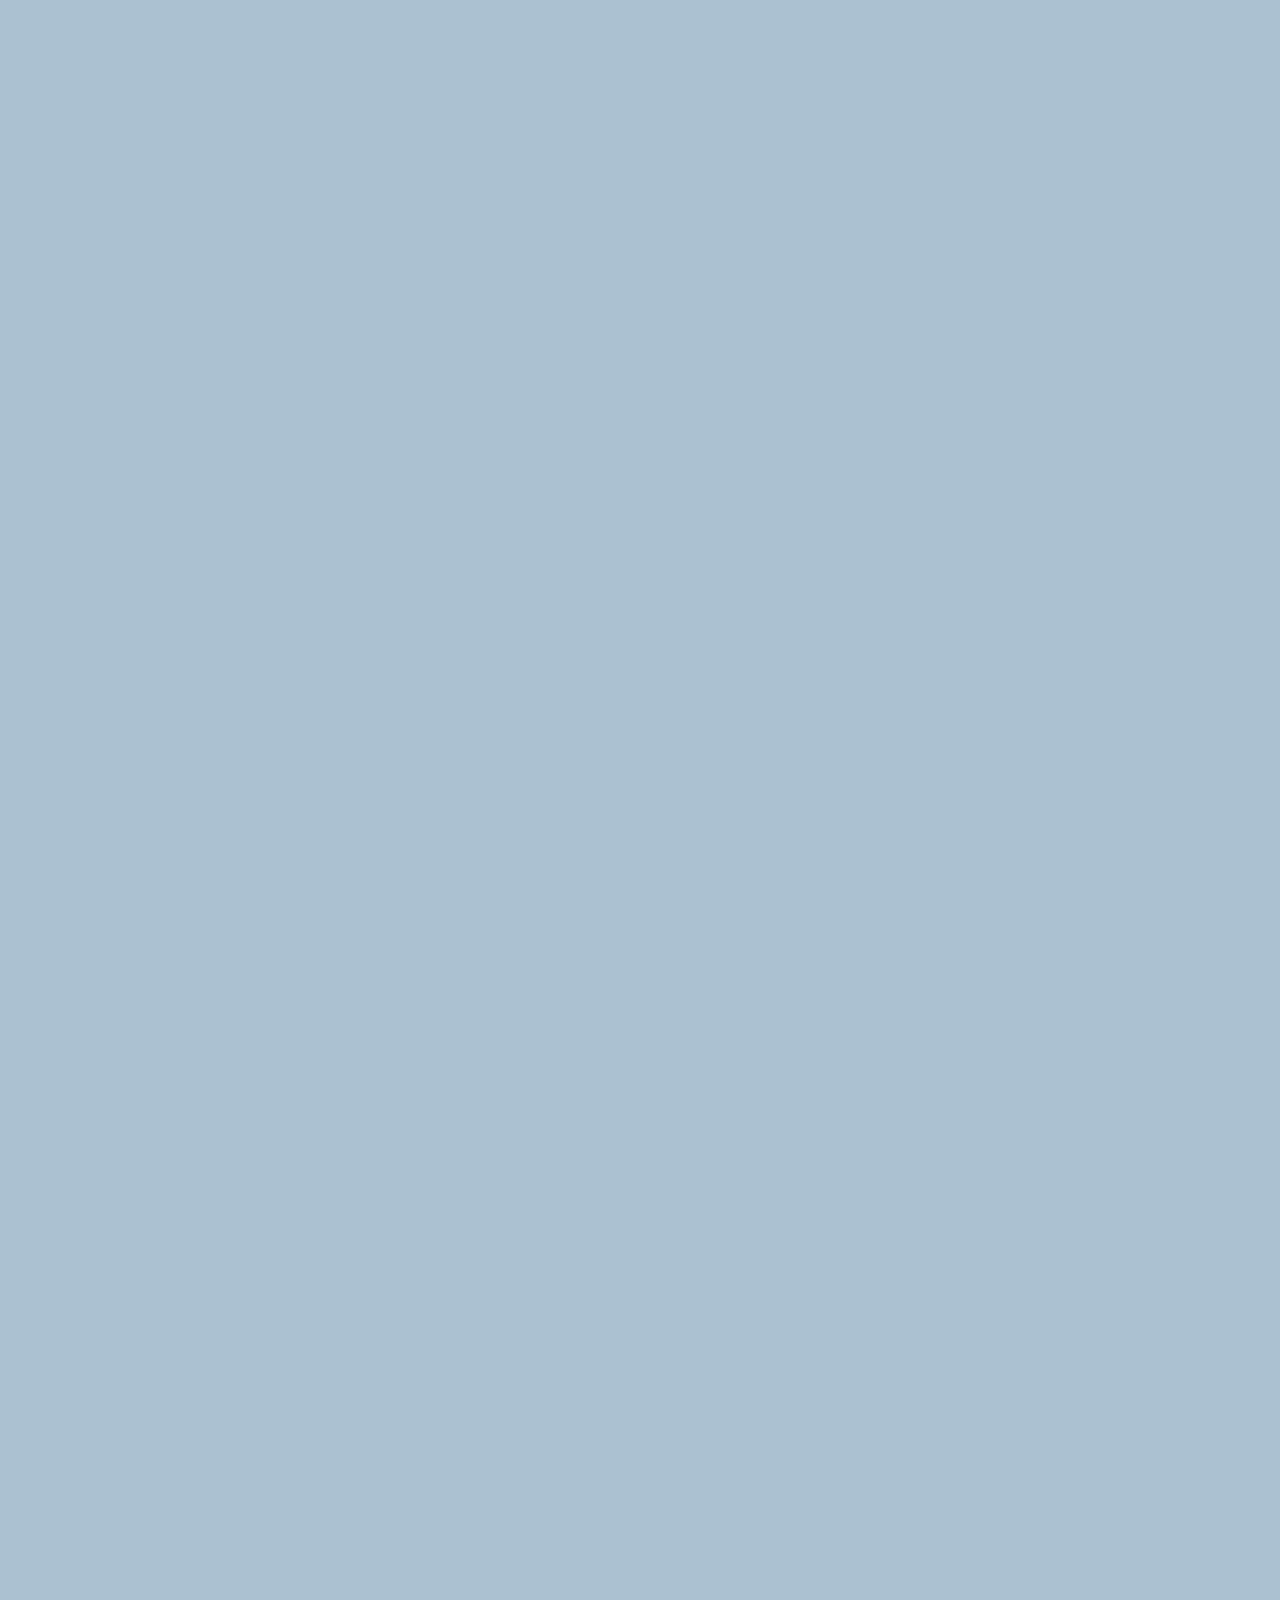
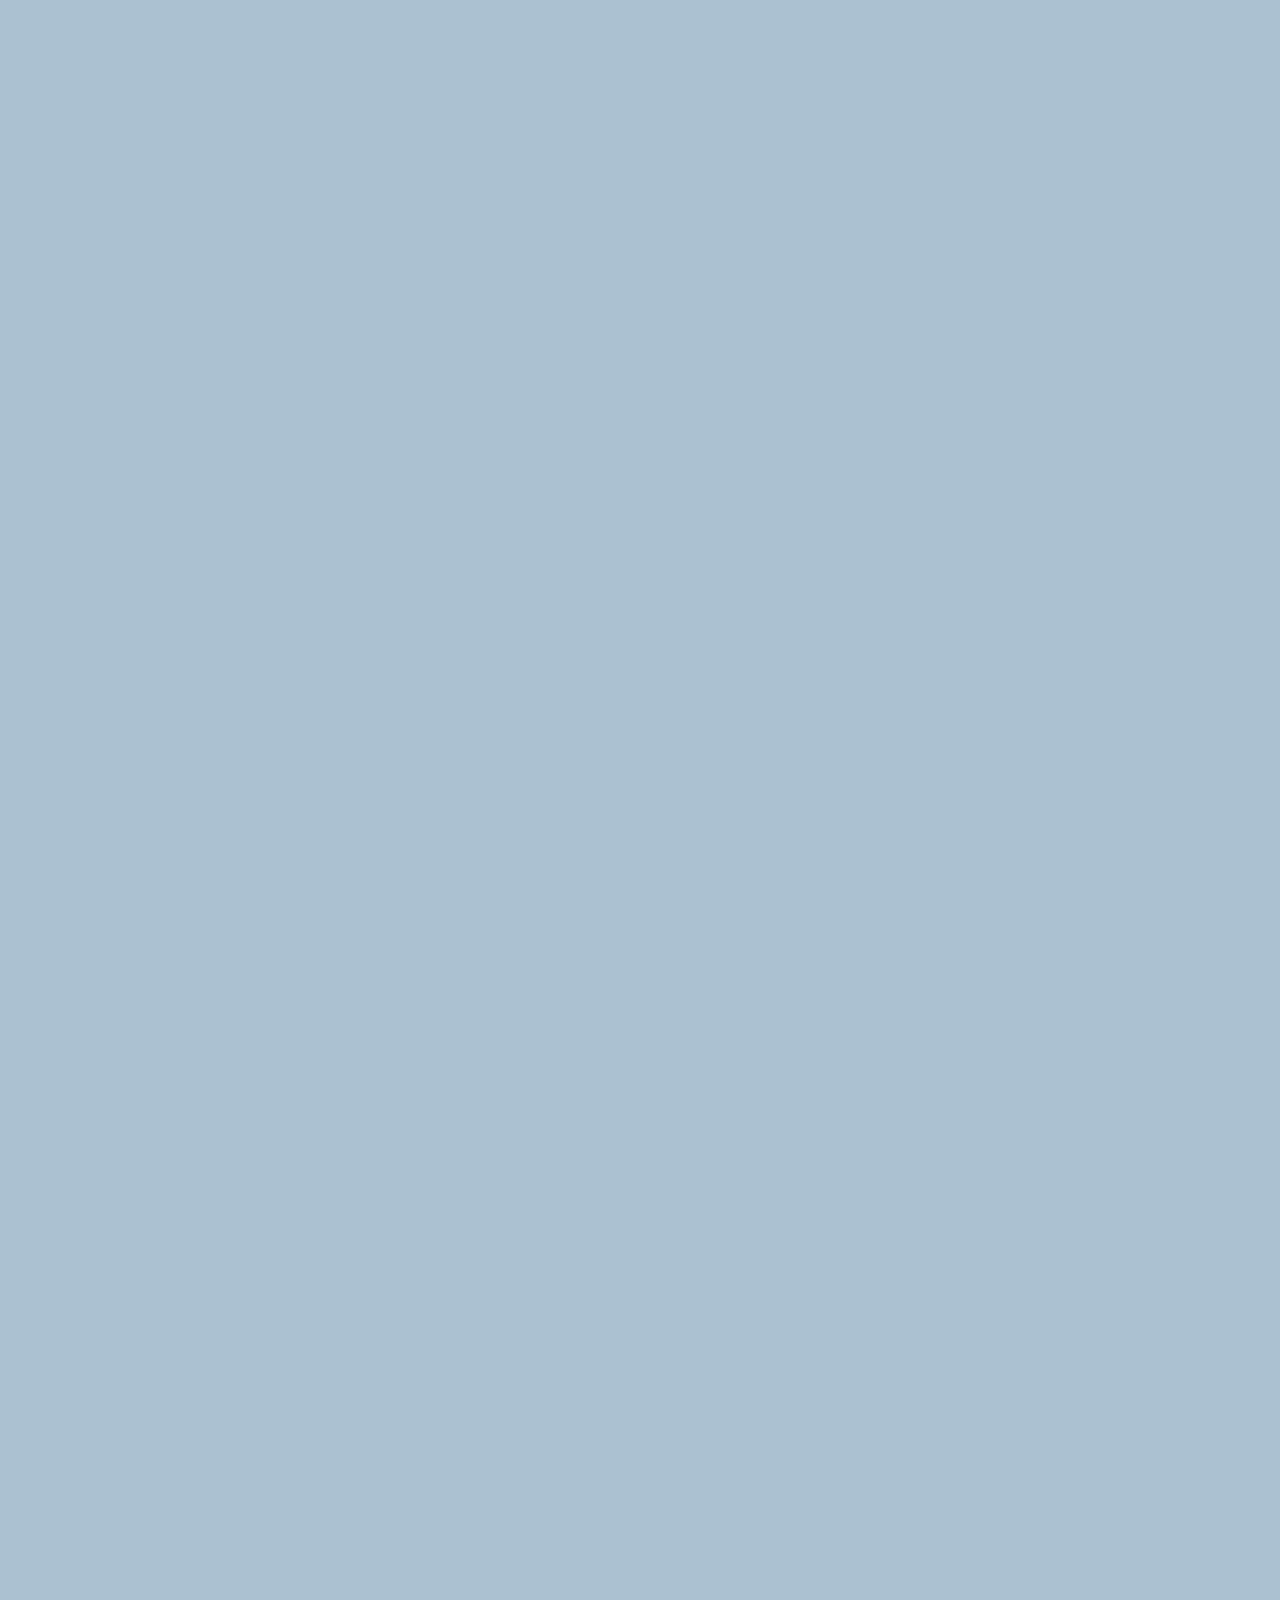
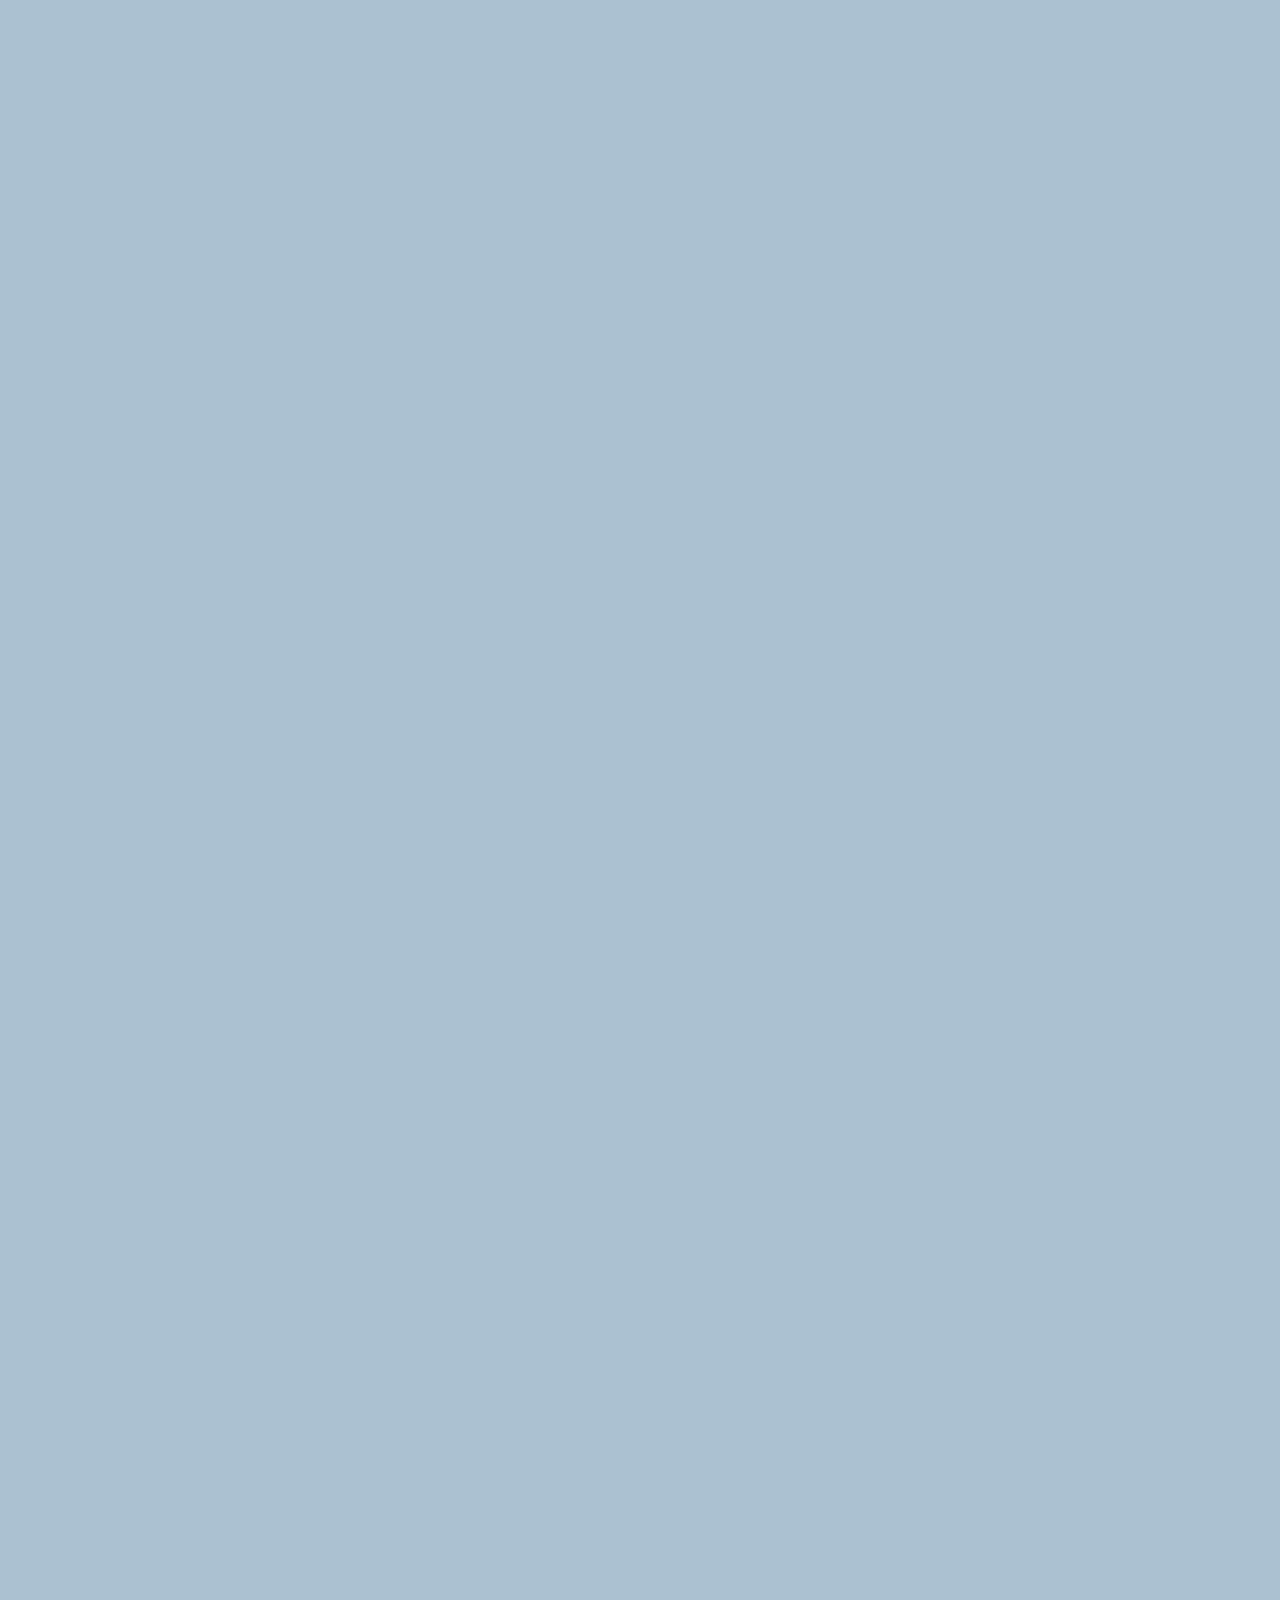
==== commit 64c43b99: "Update chat.html & chat.css" ====
--- a/chat.html
+++ b/chat.html
@@ -78,6 +78,17 @@
       </div>
     </main>
 
+    <form class="reply">
+      <div class="reply__column">
+        <i class="far fa-plus-square fa-lg"></i>
+      </div>
+      <div class="reply__column">
+        <input type="text" placeholder="Write a Message.." />
+        <i class="far fa-smile-wink fa-lg"></i>
+        <button><i class="fas fa-arrow-up"></i></button>
+      </div>
+    </form>
+
     <script
       src="https://kit.fontawesome.com/6478f529f2.js"
       crossorigin="anonymous"
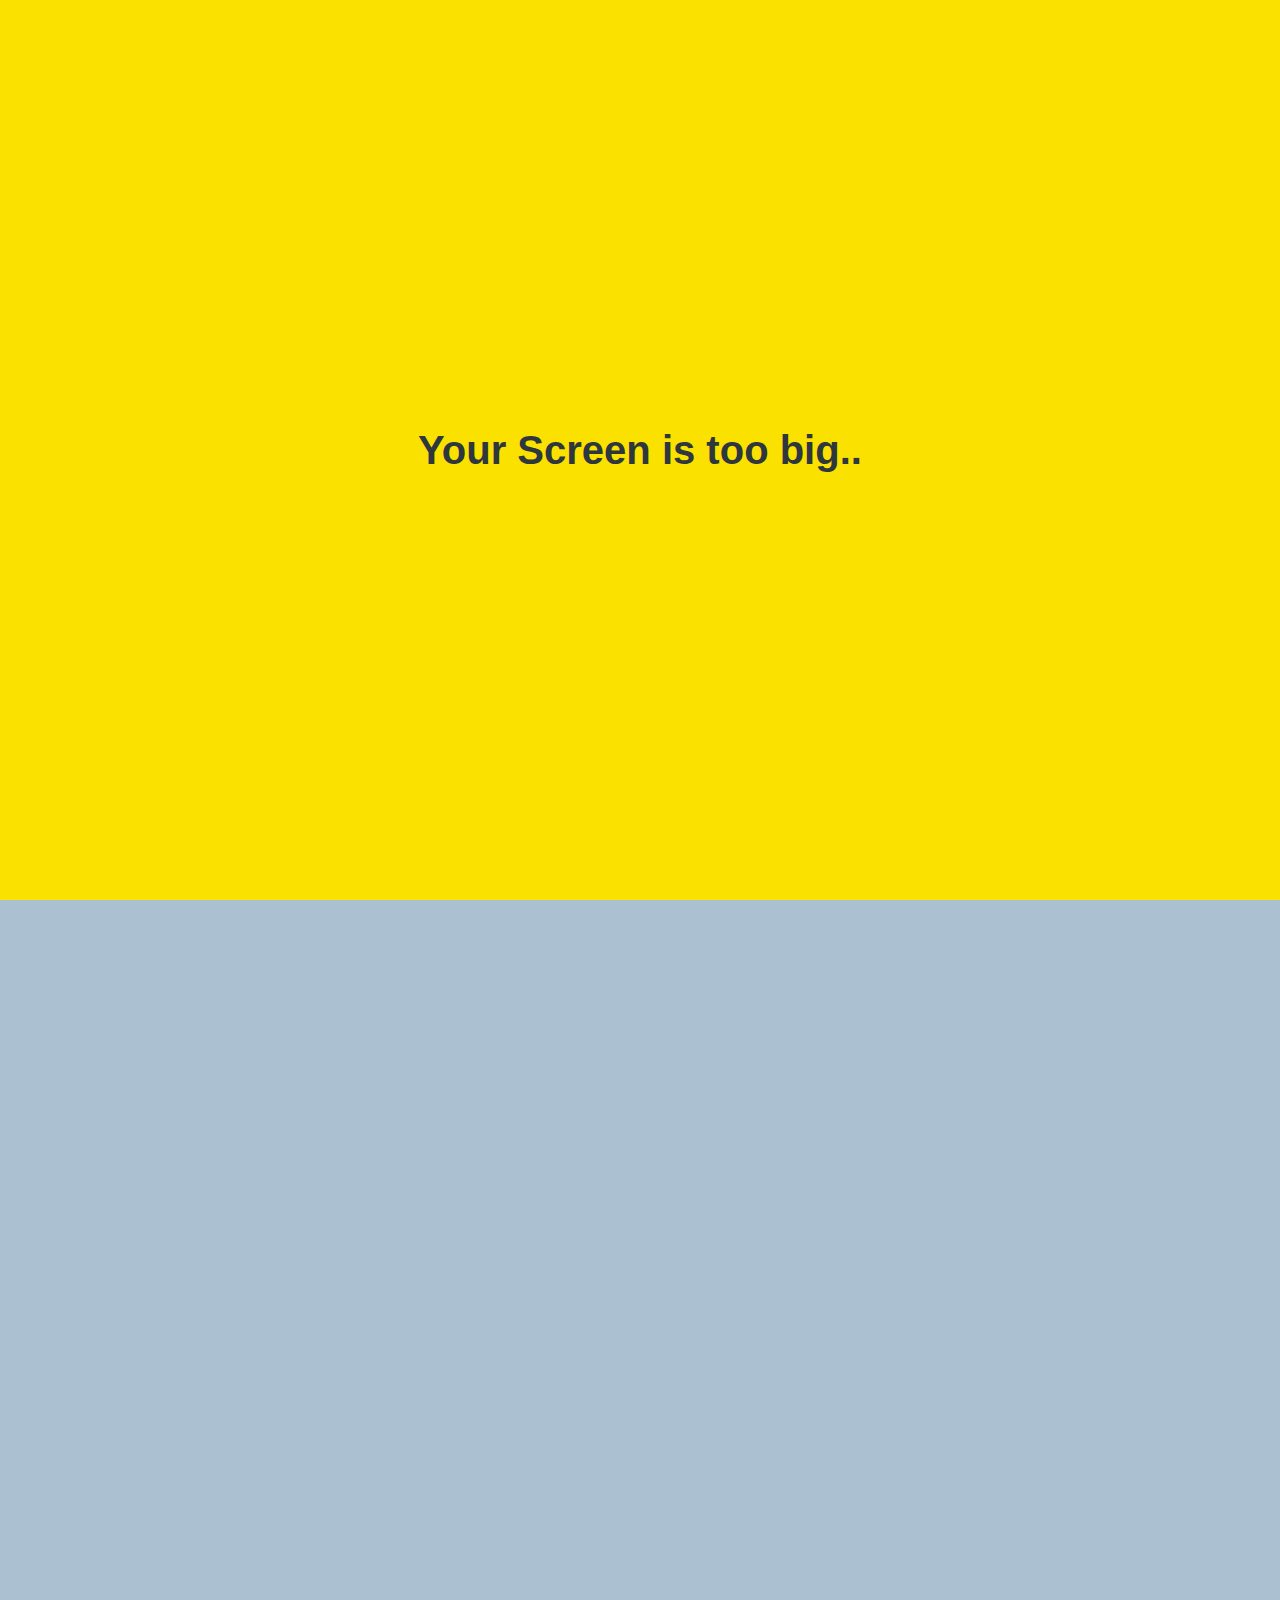
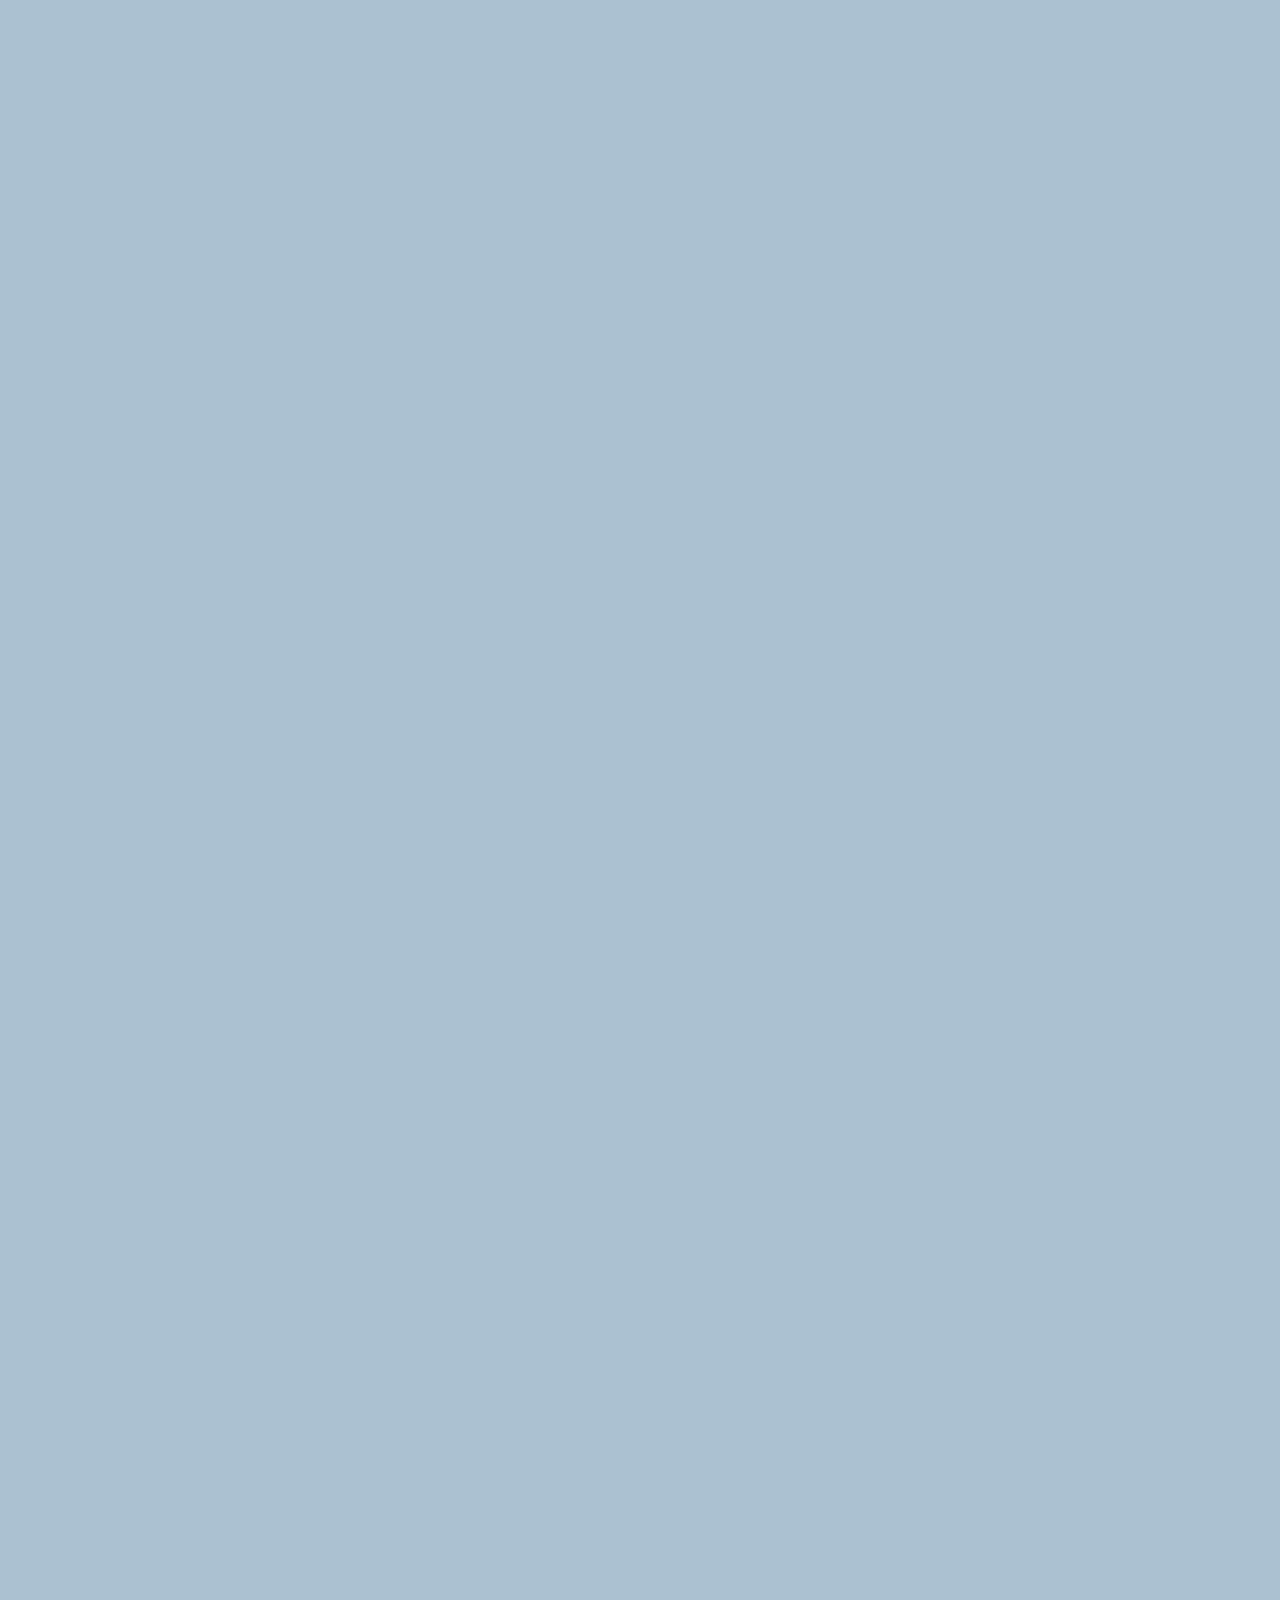
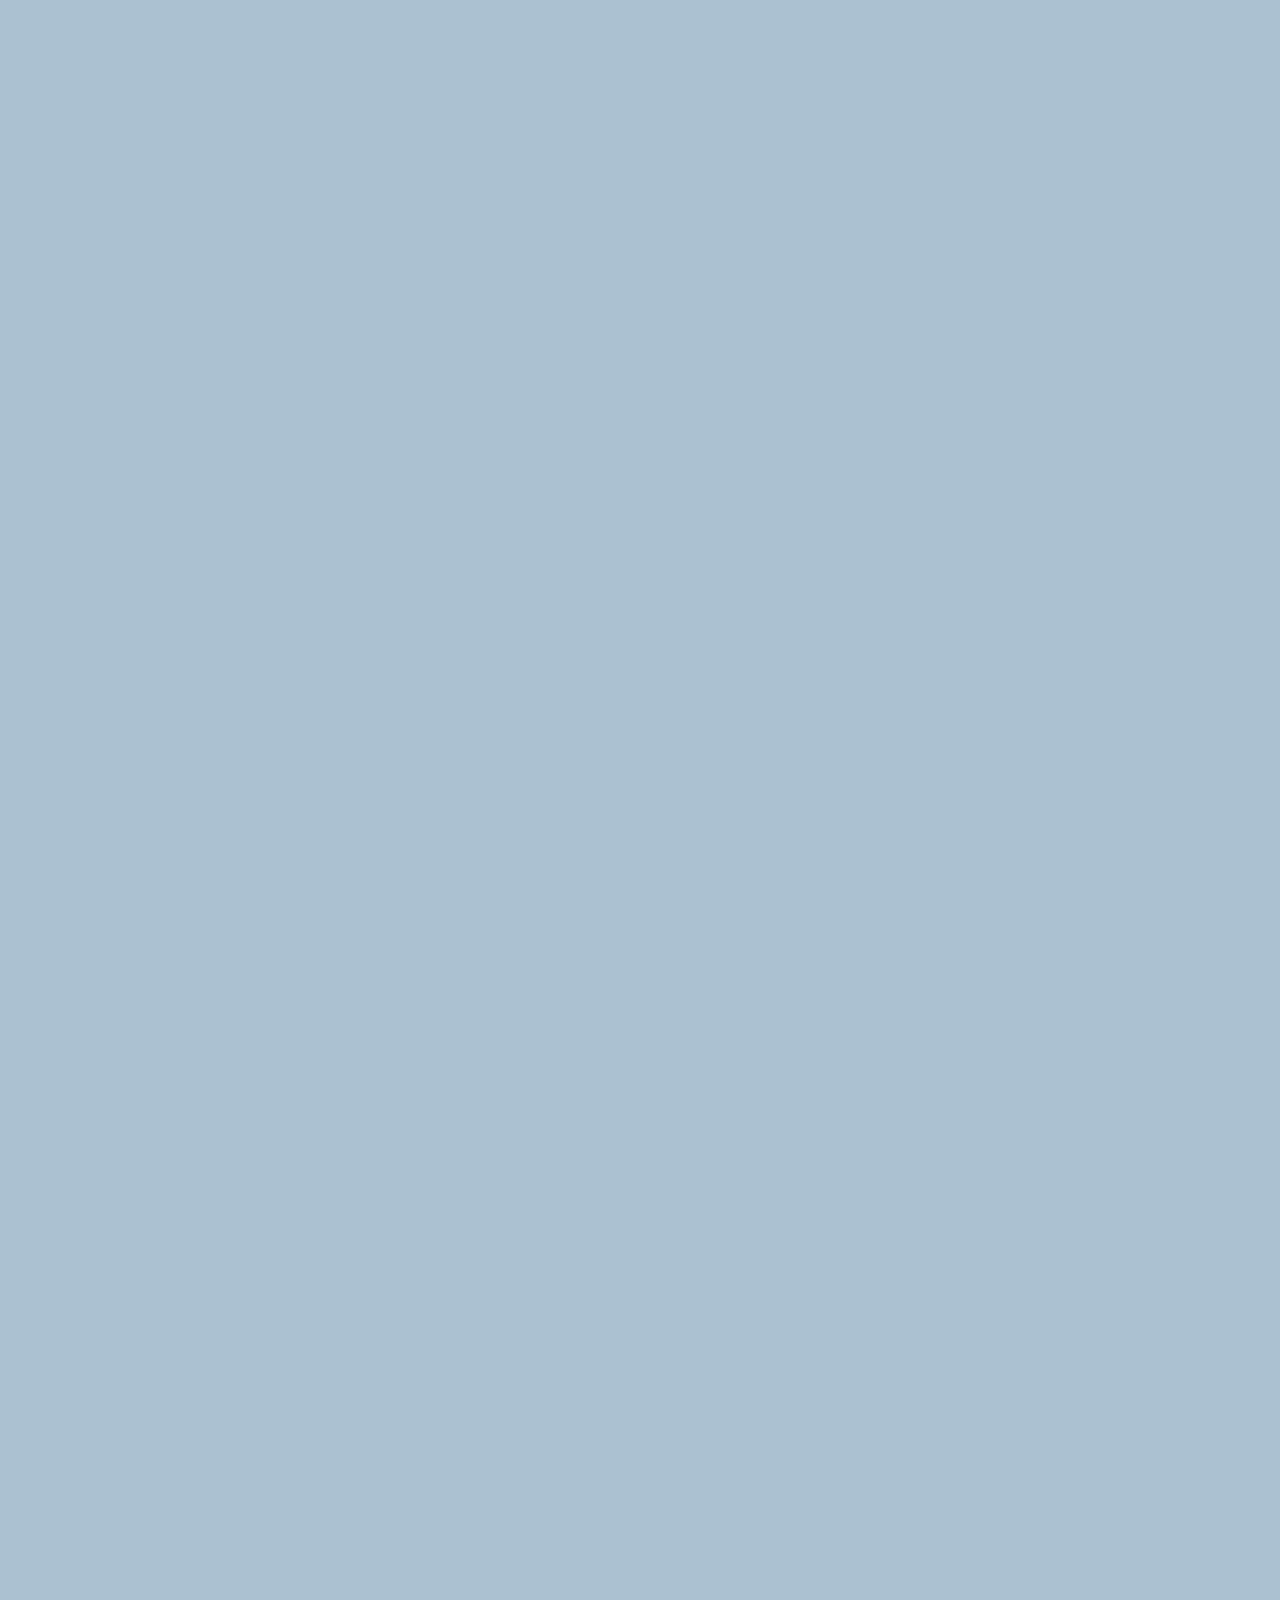
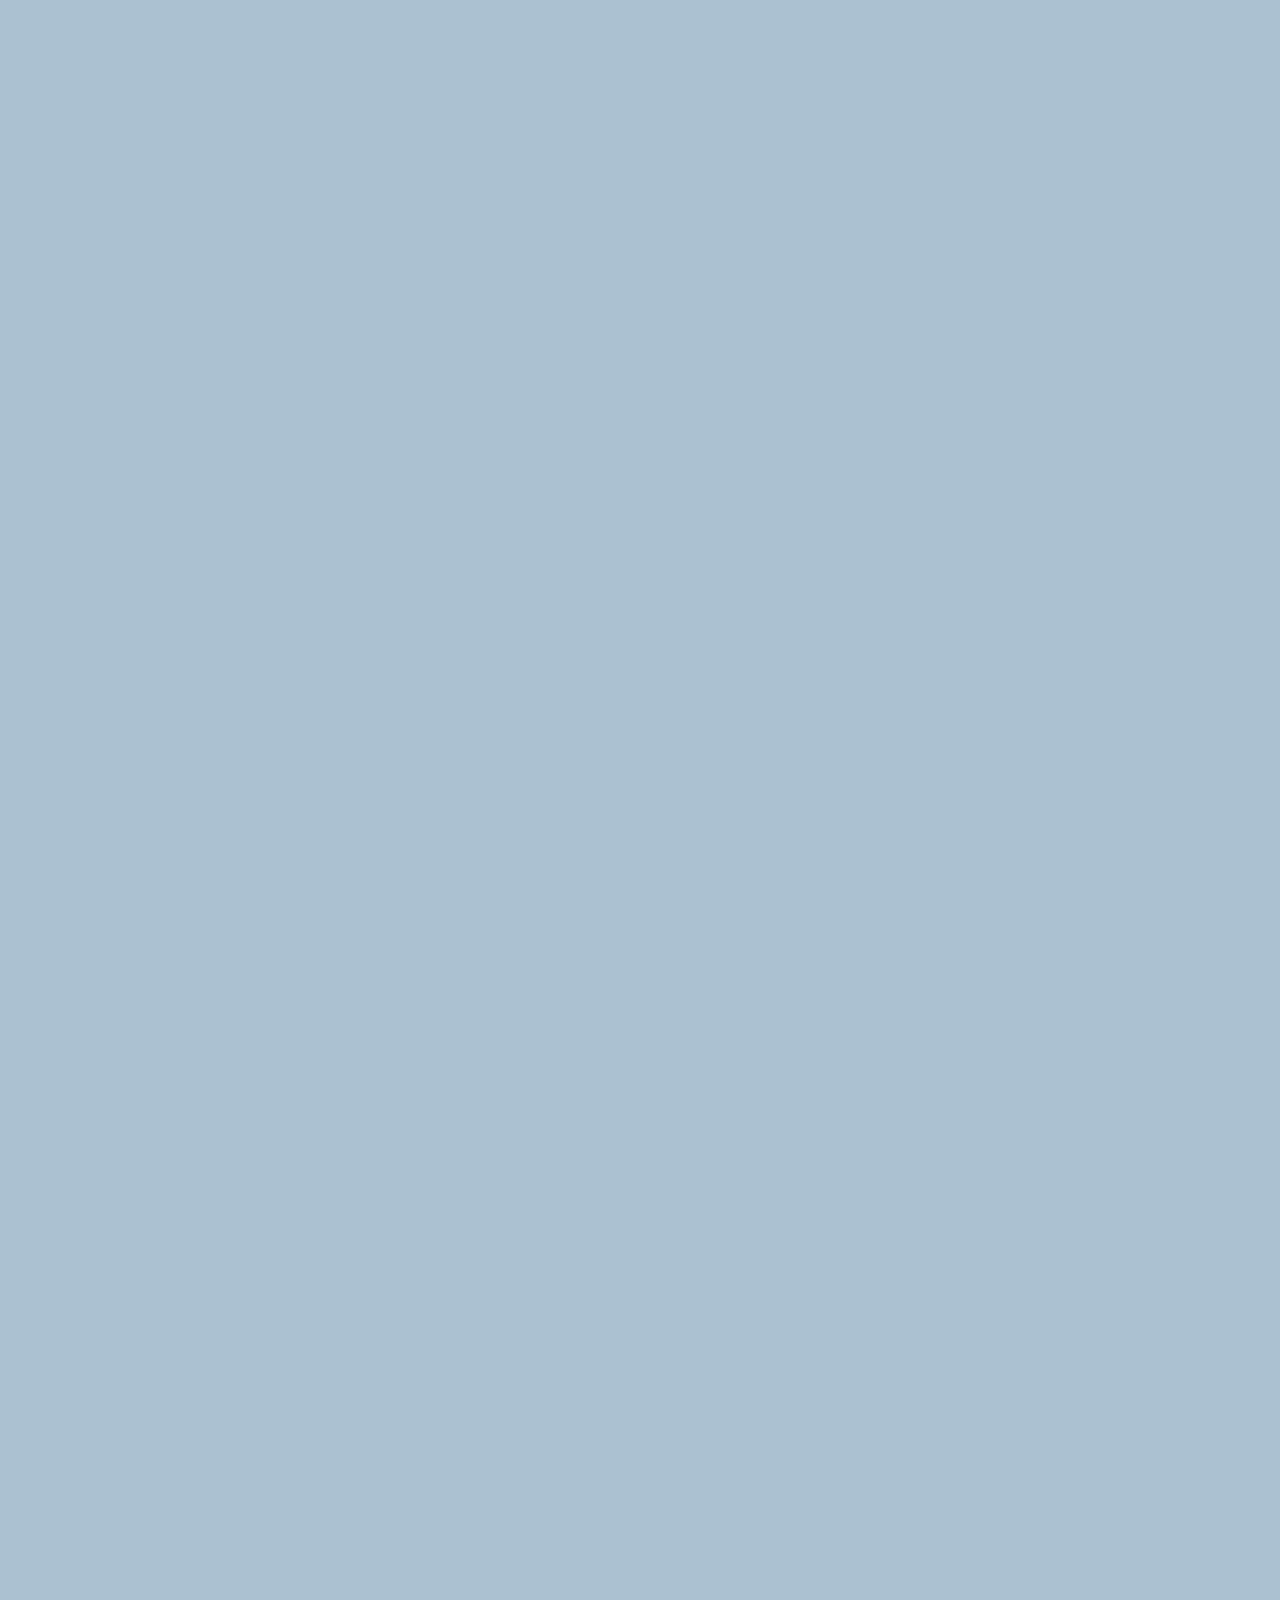
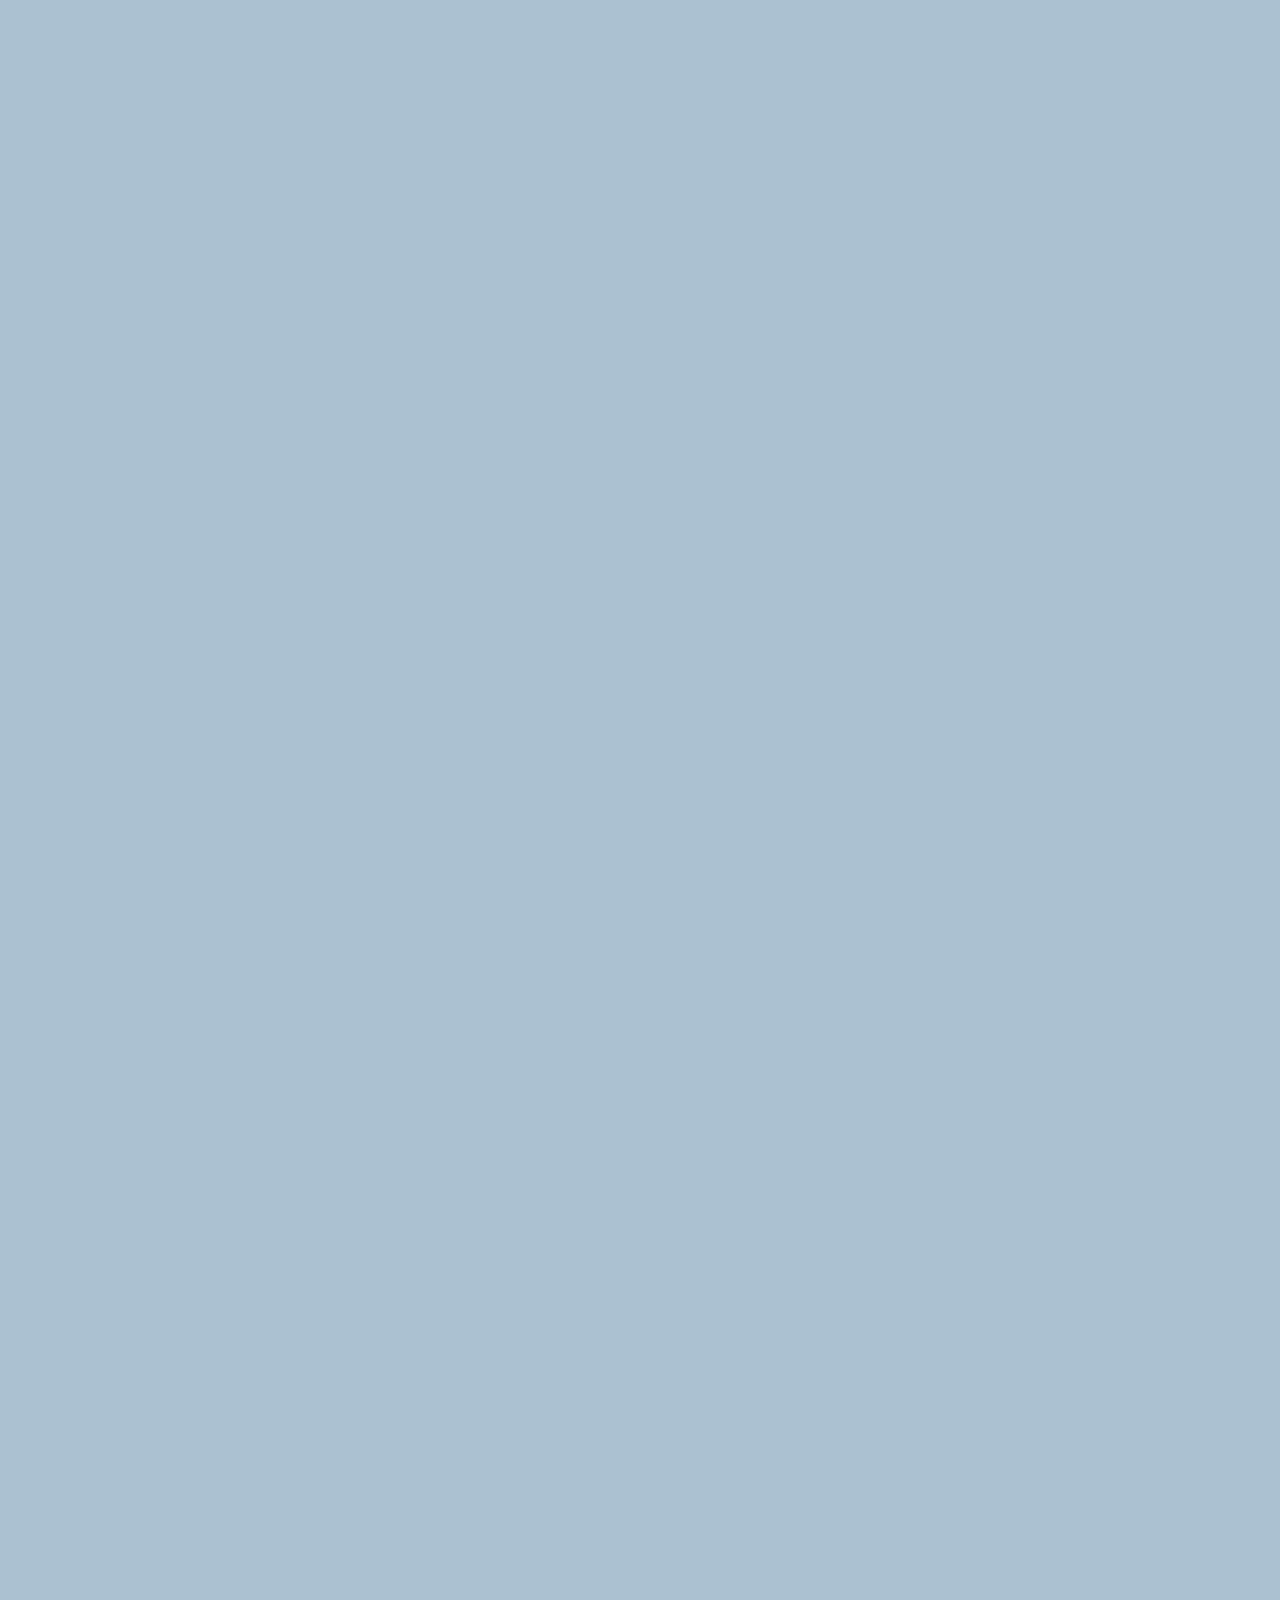
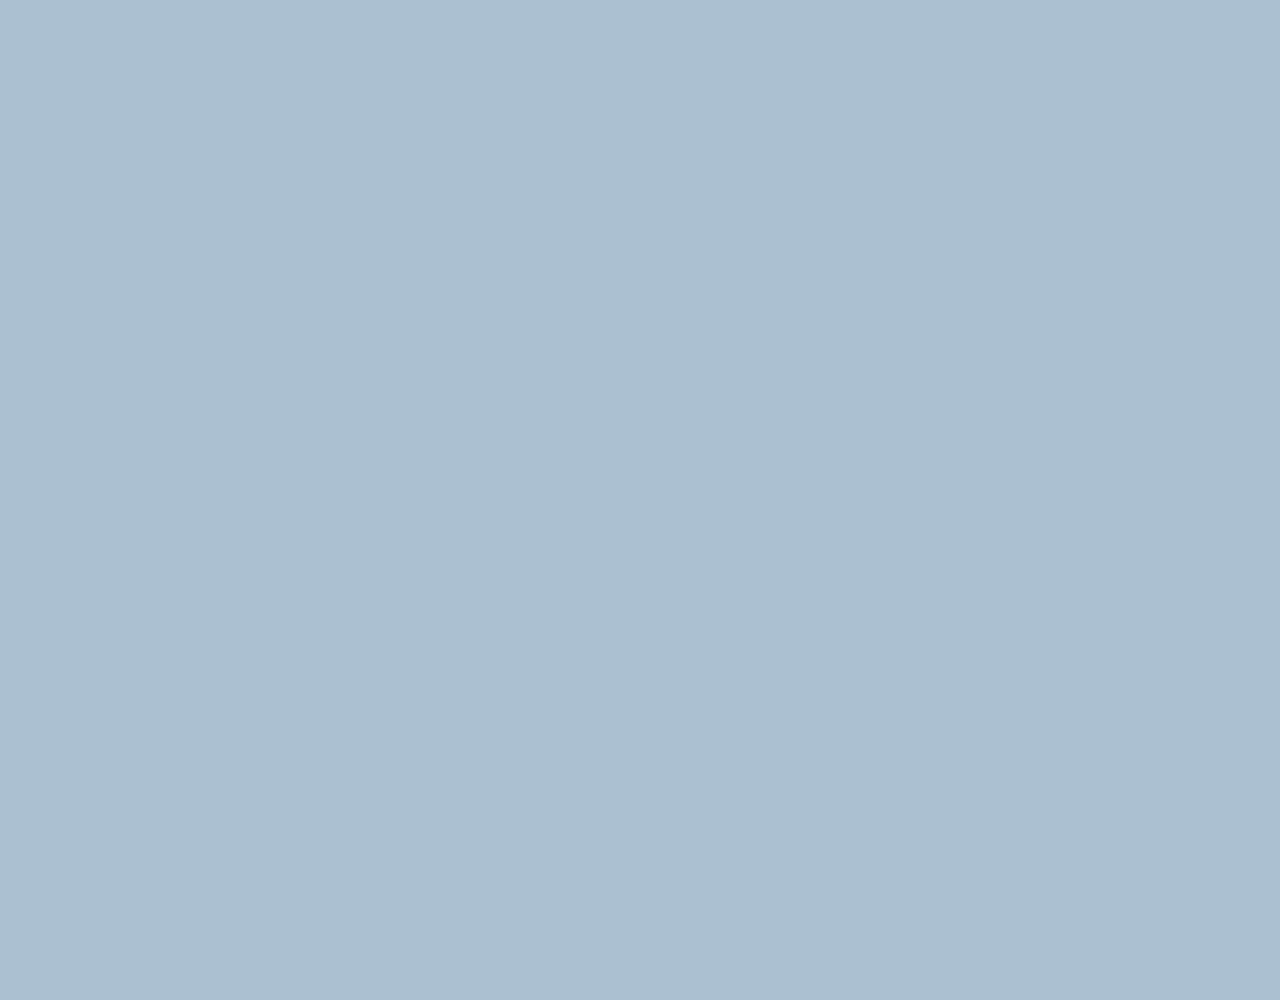
==== commit 5660080f: "Add some animations" ====
--- a/chat.html
+++ b/chat.html
@@ -28,7 +28,7 @@
 
     <header class="alt-header">
       <div class="alt-header__column">
-        <a href="javascript:history.back()">
+        <a href="chats.html">
           <i class="fas fa-angle-left fa-2x"></i>
         </a>
       </div>
@@ -89,6 +89,8 @@
       </div>
     </form>
 
+    <div id="no-mobile">Your Screen is too big..</div>
+
     <script
       src="https://kit.fontawesome.com/6478f529f2.js"
       crossorigin="anonymous"
--- a/css/styles.css
+++ b/css/styles.css
@@ -8,6 +8,7 @@
 @import "components/badge.css";
 @import "components/icon-row.css";
 @import "components/alt-screen-header.css";
+@import "components/no-mobile.css";
 
 /* screens */
 @import "screens/login.css";
